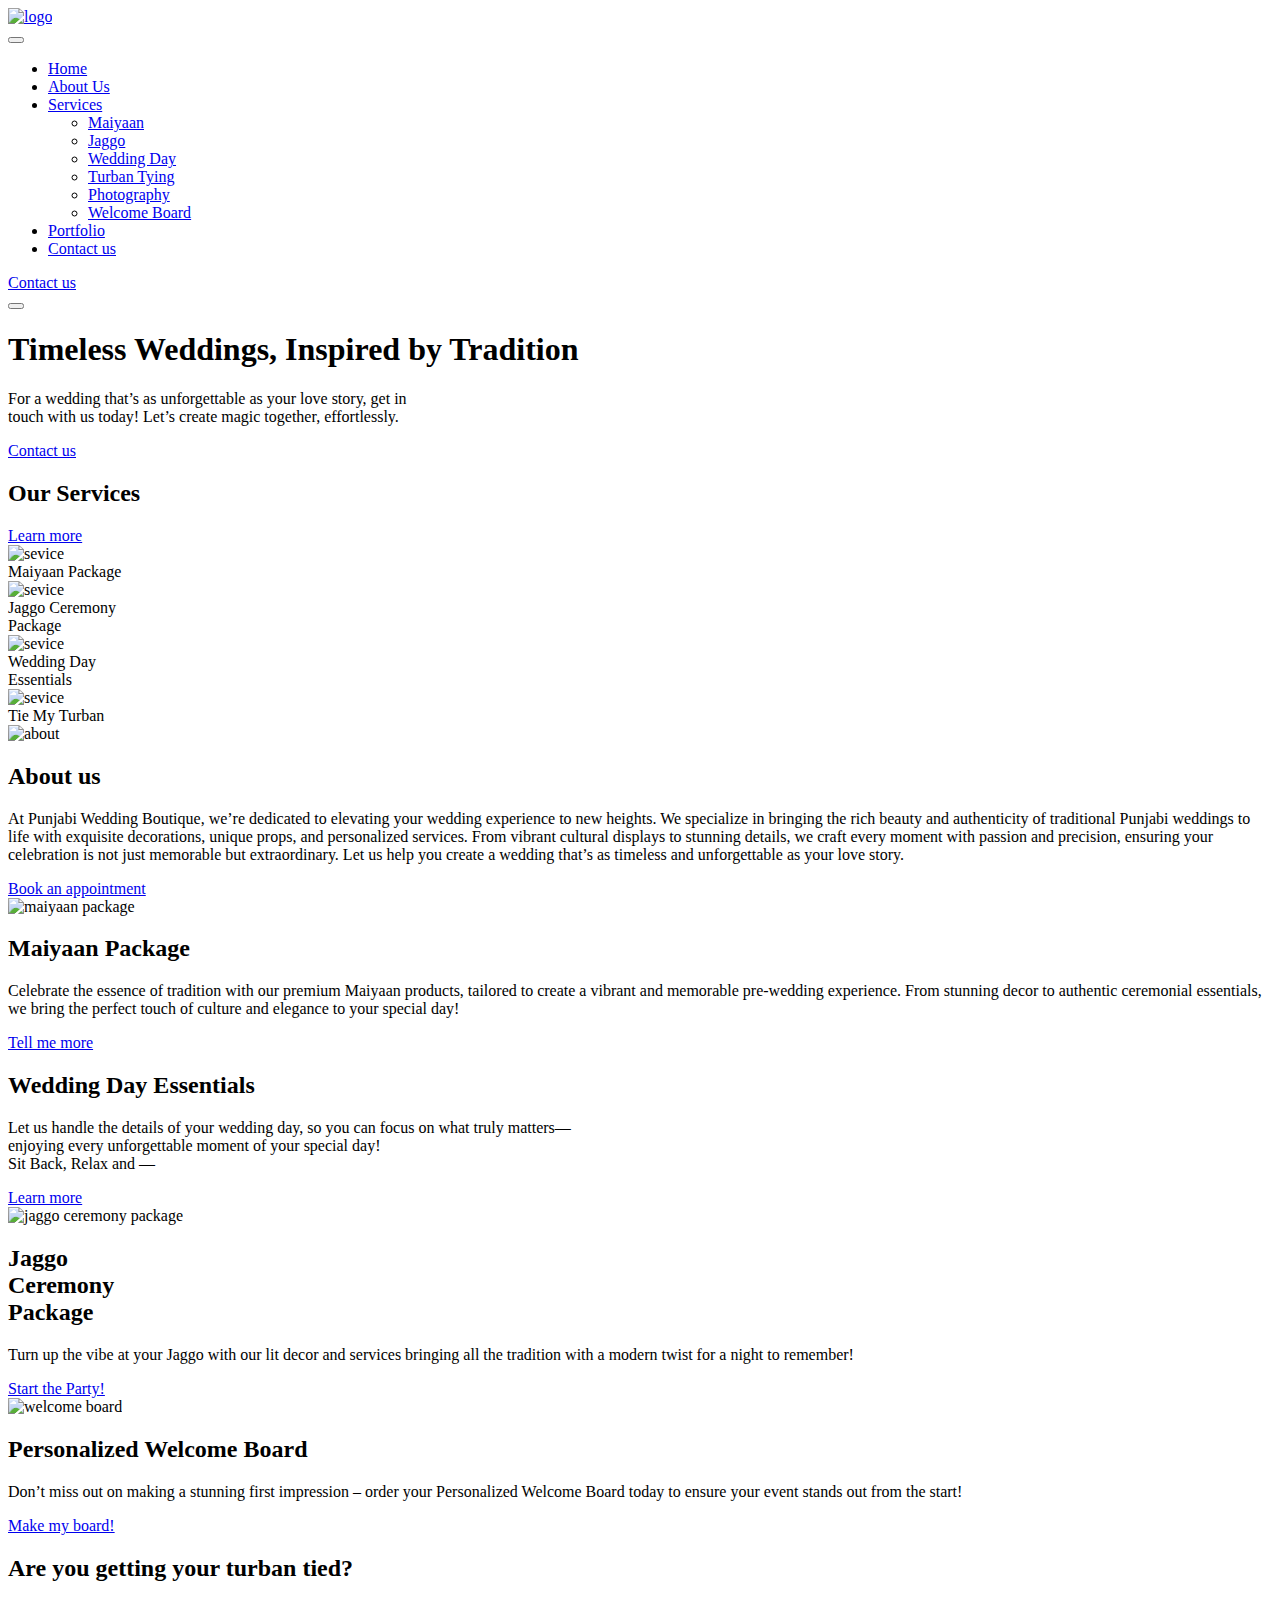
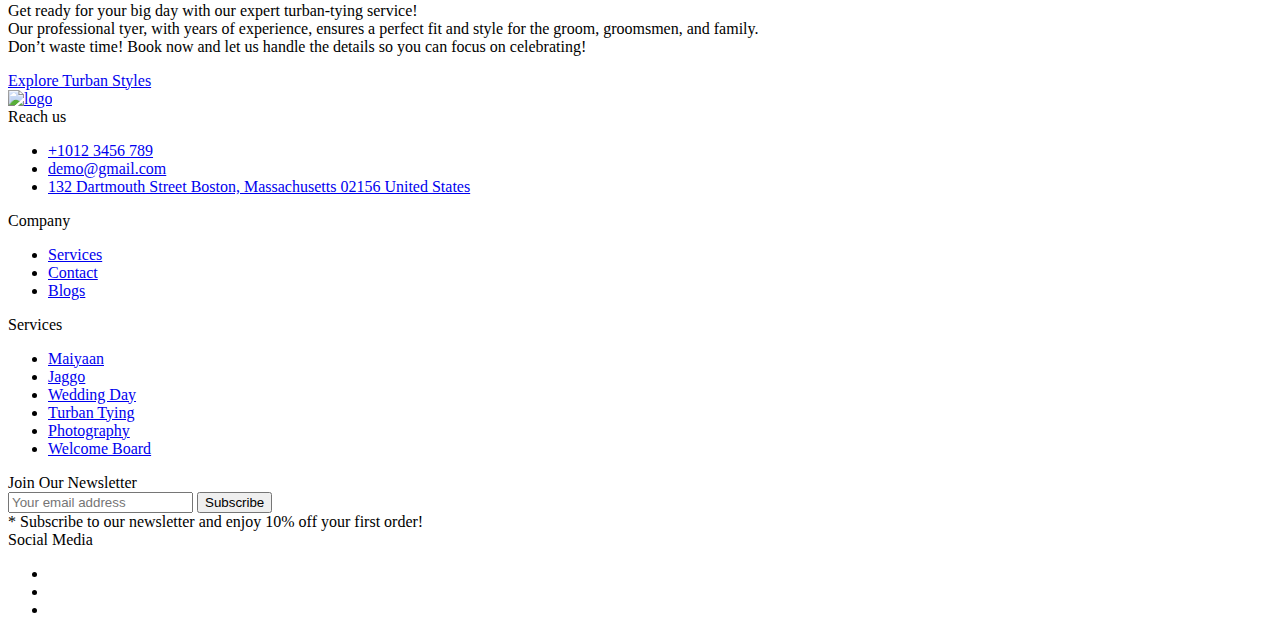
==== index.html @ f1dafd7f "Add files via upload" ====
<!DOCTYPE html>
<html lang="en">

<head>
    <meta charset="UTF-8">
    <meta name="viewport" content="width=device-width, initial-scale=1.0">
    <link rel="icon" href="favicon.ico" type="image/x-icon">
    <link rel="shortcut icon" href="favicon.ico" type="image/x-icon">
    <title>Punjabi Wedding Boutique - Home</title>

    <!-- .............. stylesheets .............. -->
    <link rel="stylesheet" href="assets/css/bootstrap.min.css">
    <link rel="stylesheet" href="assets/css/style.css">
    <link rel="stylesheet" href="assets/css/owl.carousel.min.css">
    <link rel="stylesheet" href="assets/css/fontawesom.min.css">
</head>

<body>
    <!-- _______________ start header area  _______________ -->
    <header class="header fixed-top home_header">
        <div class="container">
            <nav class="navbar navbar-expand-xl d-flex justify-content-between py-0">
                <a class="navbar-brand py-0" href="index.html">
                    <img class="header_logo" src="assets/img/logo.png" alt="logo">
                </a>
                <div class="header_backDrop"></div>
                <div class="header_navContent" id="header_navContent">
                    <button class="navbar-toggler menu_toggleBtn py-2 border c_white d-xl-none ms-auto" type="button"
                        aria-label="Menu close button">
                        <i class="fa-solid fa-xmark"></i>
                    </button>
                    <ul class="navbar-nav">
                        <li class="nav-item">
                            <a class="nav-link active" href="index.html">Home</a>
                        </li>
                        <li class="nav-item">
                            <a class="nav-link" href="about_us.html">About Us</a>
                        </li>
                        <li class="nav-item dropdown">
                            <a class="nav-link dropdown-toggle" href="#" role="button" data-bs-toggle="dropdown"
                                aria-expanded="false">
                                Services
                            </a>
                            <ul class="dropdown-menu shadow">
                                <li><a class="dropdown-item" href="maiyaan.html">Maiyaan</a></li>
                                <li><a class="dropdown-item" href="jaggo.html">Jaggo</a></li>
                                <li><a class="dropdown-item" href="wedding_day.html">Wedding Day</a></li>
                                <li><a class="dropdown-item" href="turban_tying.html">Turban Tying</a></li>
                                <li><a class="dropdown-item" href="photography.html">Photography</a></li>
                                <li><a class="dropdown-item" href="welcome_board.html">Welcome Board</a></li>
                            </ul>
                        </li>
                        <li class="nav-item">
                            <a class="nav-link" href="portfolio.html">Portfolio</a>
                        </li>
                        <li class="nav-item d-xl-none">
                            <a class="btn btn-light rounded-pill w-100" href="contact_us.html">Contact us</a>
                        </li>
                    </ul>
                </div>
                <div class="d-none d-xl-block">
                    <a class="btn btn-light rounded-pill" href="contact_us.html">Contact us</a>
                </div>
                <button class="navbar-toggler menu_toggleBtn py-2 border c_white" type="button"
                    aria-label="Menu open button">
                    <i class="fa-solid fa-bars"></i>
                </button>
            </nav>
        </div>
    </header>
    <!-- _______________ end header area  _______________ -->

    <!-- _______________ start main area  _______________ -->
    <main class="main">

        <!-- ... start hero section ... -->
        <section class="hero_section">
            <div class="container">
                <h1>Timeless Weddings, Inspired by Tradition</h1>
                <p class="fs_20 c_white">For a wedding that’s as unforgettable as your love story, get in <br> touch
                    with us today! Let’s create magic together, effortlessly.</p>
                <div>
                    <a class="btn btn-light rounded-pill" href="#">Contact us</a>
                </div>
            </div>
        </section>
        <!-- ... end hero section ... -->

        <!-- ... start Our Services section ... -->
        <section class="services_section">
            <div class="container container_sm2">
                <h2 class="text-center">Our Services</h2>
                <div class="text-center mb-4">
                    <a class="btn btn-outline-dark rounded-pill" href="#">Learn more</a>
                </div>
                <div class="row gy-4 gx_xl_36">
                    <div class="col-6 col-sm-3">
                        <div class="text-center">
                            <img class="img-fluid w-100 rounded-pill mb-3" src="assets/img/home/service-1.png"
                                alt="sevice">
                            <div class="fs_20 fw-bold">Maiyaan Package</div>
                        </div>
                    </div>
                    <div class="col-6 col-sm-3">
                        <div class="text-center">
                            <img class="img-fluid w-100 rounded-pill mb-3" src="assets/img/home/service-2.png"
                                alt="sevice">
                            <div class="fs_20 fw-bold">Jaggo Ceremony <br> Package </div>
                        </div>
                    </div>
                    <div class="col-6 col-sm-3">
                        <div class="text-center">
                            <img class="img-fluid w-100 rounded-pill mb-3" src="assets/img/home/service-3.png"
                                alt="sevice">
                            <div class="fs_20 fw-bold">Wedding Day <br> Essentials</div>
                        </div>
                    </div>
                    <div class="col-6 col-sm-3">
                        <div class="text-center">
                            <img class="img-fluid w-100 rounded-pill mb-3" src="assets/img/home/service-4.png"
                                alt="sevice">
                            <div class="fs_20 fw-bold">Tie My Turban</div>
                        </div>
                    </div>
                </div>
            </div>
        </section>
        <!-- ... end Our Services section ... -->

        <!-- ... start About us section ... -->
        <section class="about_section">
            <div class="container container_sm">
                <div class="row gy-4 gx-xl-5 align-items-md-center">
                    <div class="col-sm-6 order-sm-2">
                        <div>
                            <img class="img-fluid w-100 rounded_46" src="assets/img/home/about-us.png" alt="about">
                        </div>
                    </div>
                    <div class="col-sm-6 order-sm-1">
                        <div>
                            <h2>About us</h2>
                            <p>At Punjabi Wedding Boutique, we’re dedicated to elevating your wedding experience to new
                                heights. We specialize in bringing the rich beauty and authenticity of traditional
                                Punjabi weddings to life with exquisite decorations, unique props, and personalized
                                services. From vibrant cultural displays to stunning details, we craft every moment with
                                passion and precision, ensuring your celebration is not just memorable but
                                extraordinary. Let us help you create a wedding that’s as timeless and unforgettable as
                                your love story.</p>
                            <div>
                                <a class="btn btn_md btn-dark" href="#">Book an appointment</a>
                            </div>
                        </div>
                    </div>
                </div>
            </div>
            <div class="bg_bubble bubble_2"></div>
        </section>
        <!-- ... end About us section ... -->

        <!-- ... start Maiyaan Package section ... -->
        <section class="maiyaan_package_section">
            <div class="container container_sm">
                <div class="row gy-4 gx-xl-5 align-items-md-center">
                    <div class="col-sm-6">
                        <div>
                            <img class="img-fluid w-100 rounded_46" src="assets/img/home/maiyaan-package.png"
                                alt="maiyaan package">
                        </div>
                    </div>
                    <div class="col-sm-6">
                        <div>
                            <h2>Maiyaan Package</h2>
                            <p>Celebrate the essence of tradition with our premium Maiyaan products, tailored to create
                                a vibrant and memorable pre-wedding experience. From stunning decor to authentic
                                ceremonial essentials, we bring the perfect touch of culture and elegance to your
                                special day!</p>
                            <div>
                                <a class="btn btn-dark rounded-pill" href="#">Tell me more</a>
                            </div>
                        </div>
                    </div>
                </div>
            </div>
            <div class="bg_bubble bubble_3"></div>
        </section>
        <!-- ... end Maiyaan Package section ... -->

        <!-- ... start Wedding Day Essentials section ... -->
        <section class="essentials_section">
            <div class="container container_xsm">
                <div>
                    <h2 class="text-center">Wedding Day Essentials</h2>
                    <div class="spacer"></div>
                    <p class="text-center c_white">
                        Let us handle the details of your wedding day, so you can focus on what truly matters— <br>
                        enjoying every unforgettable moment of your special day! <br>
                        Sit Back, Relax and —
                    </p>
                    <div class="text-center">
                        <a class="btn btn-outline-light rounded-pill" href="#">Learn more</a>
                    </div>
                </div>
        </section>
        <!-- ... end Wedding Day Essentials section ... -->

        <!-- ... start Jaggo Ceremony Package section ... -->
        <section class="jaggo_ceremony_package">
            <div class="container container_xsm">
                <div class="row gy-4 gx-xl-5 align-items-md-center">
                    <div class="col-sm-6 order-sm-2">
                        <div>
                            <img class="img-fluid w-100 rounded_46" src="assets/img/home/jaggo-ceremony-package.png"
                                alt="jaggo ceremony package">
                        </div>
                    </div>
                    <div class="col-sm-6 order-sm-1">
                        <div>
                            <h2>Jaggo <br> Ceremony <br> Package</h2>
                            <p>Turn up the vibe at your Jaggo with our lit decor and services bringing all the tradition
                                with a modern twist for a night to remember!</p>
                            <div>
                                <a class="btn btn-dark rounded-pill" href="#">Start the Party!</a>
                            </div>
                        </div>
                    </div>
                </div>
            </div>
            <div class="bg_bubble bubble_2"></div>
            <div class="bg_bubble bubble_4"></div>
        </section>
        <!-- ... end Jaggo Ceremony Package section ... -->

        <!-- ... start Personalized Welcome Board section ... -->
        <section class="welcome_board_section">
            <div class="container container_xsm">
                <div class="row gy-4 gx-xl-5 align-items-md-center">
                    <div class="col-sm-6">
                        <div>
                            <img class="img-fluid w-100 rounded-pill" src="assets/img/home/welcome-board.png"
                                alt="welcome board">
                        </div>
                    </div>
                    <div class="col-sm-6">
                        <div>
                            <h2>Personalized Welcome Board</h2>
                            <p>
                                Don’t miss out on making a stunning first impression –
                                order your Personalized Welcome Board today to ensure
                                your event stands out from the start!
                            </p>
                            <div>
                                <a class="btn btn-dark rounded-pill" href="#">Make my board!</a>
                            </div>
                        </div>
                    </div>
                </div>
            </div>
            <div class="bg_bubble bubble_5"></div>
        </section>
        <!-- ... end Personalized Welcome Board section ... -->

        <!-- ... start Explore Turban Styles section ... -->
        <section class="turban_styles_section">
            <div class="container">
                <div>
                    <h2 class="text-center">Are you getting your turban tied?</h2>
                    <p class="text-center c_white">
                        Get ready for your big day with our expert turban-tying service! <br>
                        Our professional tyer, with years of experience, ensures a perfect fit and style for the groom,
                        groomsmen, and family.  <br>
                        Don’t waste time! Book now and let us handle the details so you can focus on celebrating!
                    </p>
                    <div class="spacer"></div>
                    <div class="text-center">
                        <a class="btn btn-light rounded-pill" href="#">Explore Turban Styles</a>
                    </div>
                </div>
        </section>
        <!-- ... end Explore Turban Styles section ... -->
    
    </main>
    <!-- _______________ end main area  _______________ -->

    <!-- _______________ start footer area  _______________ -->
    <footer class="footer">
        <div class="container">
            <div class="footer_top text-center text-sm-start">
                <a class="d-inline-block" href="#">
                    <img class="footer_logo" src="assets/img/logo.png" alt="logo">
                </a>
            </div>
            <div class="footer_bottom">
                <div class="row gy-3 justify-content-between">
                    <div class="col-12 col-sm-5 col-lg-3">
                        <div>
                            <div class="footer_nav_title">Reach us</div>
                            <ul class="footer_nav">
                                <li class="footer_nav_item">
                                    <a class="footer_nav_link" href="tel:+10123456789" target="_blank">
                                        <i class="fa-solid fa-phone me-2"></i>
                                        +1012 3456 789
                                    </a>
                                </li>
                                <li class="footer_nav_item">
                                    <a class="footer_nav_link" href="mailto:demo@gmail.com" target="_blank">
                                        <i class="fa-solid fa-envelope me-2"></i>
                                        demo@gmail.com
                                    </a>
                                </li>
                                <li class="footer_nav_item">
                                    <a class="footer_nav_link" href="#" target="_blank">
                                        <i class="fa-solid fa-location-dot me-2"></i>
                                        132 Dartmouth Street Boston, Massachusetts 02156 United States
                                    </a>
                                </li>
                            </ul>
                        </div>
                    </div>
                    <div class="col-6 col-sm-3 col-lg-2">
                        <div>
                            <div class="footer_nav_title">Company</div>
                            <ul class="footer_nav">
                                <li class="footer_nav_item">
                                    <a class="footer_nav_link" href="services.html">Services</a>
                                </li>
                                <li class="footer_nav_item">
                                    <a class="footer_nav_link" href="contact.html">Contact</a>
                                </li>
                                <li class="footer_nav_item">
                                    <a class="footer_nav_link" href="blogs.html">Blogs</a>
                                </li>
                            </ul>
                        </div>
                    </div>
                    <div class="col-6 col-sm-4 col-lg-2">
                        <div>
                            <div class="footer_nav_title">Services</div>
                            <ul class="footer_nav">
                                <li class="footer_nav_item">
                                    <a class="footer_nav_link" href="maiyaan.html">Maiyaan</a>
                                </li>
                                <li class="footer_nav_item">
                                    <a class="footer_nav_link" href="jaggo.html">Jaggo</a>
                                </li>
                                <li class="footer_nav_item">
                                    <a class="footer_nav_link" href="wedding_day.html">Wedding Day</a>
                                </li>
                                <li class="footer_nav_item">
                                    <a class="footer_nav_link" href="turban_tying.html">Turban Tying</a>
                                </li>
                                <li class="footer_nav_item">
                                    <a class="footer_nav_link" href="photography.html">Photography</a>
                                </li>
                                <li class="footer_nav_item">
                                    <a class="footer_nav_link" href="welcome_board.html">Welcome Board</a>
                                </li>
                            </ul>
                        </div>
                    </div>
                    <div class="col-12 col-sm-6 col-lg-3">
                        <div class="footer-col-4">
                            <div class="footer_nav_title">Join Our Newsletter</div>
                            <div class="mb-2">
                                <div class="input-group subscribe_input_group">
                                    <input class="form-control" type="text" placeholder="Your email address"
                                        aria-label="Your email address">
                                    <button class="btn btn-light" type="button">Subscribe</button>
                                </div>
                            </div>
                            <div class="fs_13 ff_Manrope c_gray3">* Subscribe to our newsletter and enjoy 10% off your
                                first order! </div>
                        </div>
                    </div>
                    <div class="col-12 col-sm-4 col-lg-2">
                        <div class="text-lg-end">
                            <div class="footer_nav_title">Social Media</div>
                            <ul class="footer_nav footer_social_nav justify-content-lg-end">
                                <li class="footer_nav_item">
                                    <a class="footer_nav_link" href="#"><i class="fa-brands fa-facebook-f"></i></a>
                                </li>
                                <li class="footer_nav_item">
                                    <a class="footer_nav_link" href="#"><i class="fa-brands fa-instagram"></i></a>
                                </li>
                                <li class="footer_nav_item">
                                    <a class="footer_nav_link" href="#"><i class="fa-brands fa-tiktok"></i></a>
                                </li>
                            </ul>
                        </div>
                    </div>
                </div>
            </div>
        </div>
    </footer>
    <!-- _______________ end footer area  _______________ -->

    <!-- .............. scripts .............. -->
    <script src="assets/js/jquery-3.7.1.min.js"></script>
    <script src="assets/js/bootstrap.bundle.min.js"></script>
    <script src="assets/js/owl.carousel.min.js"></script>
    <script src="assets/js/script.js"></script>
</body>

</html>
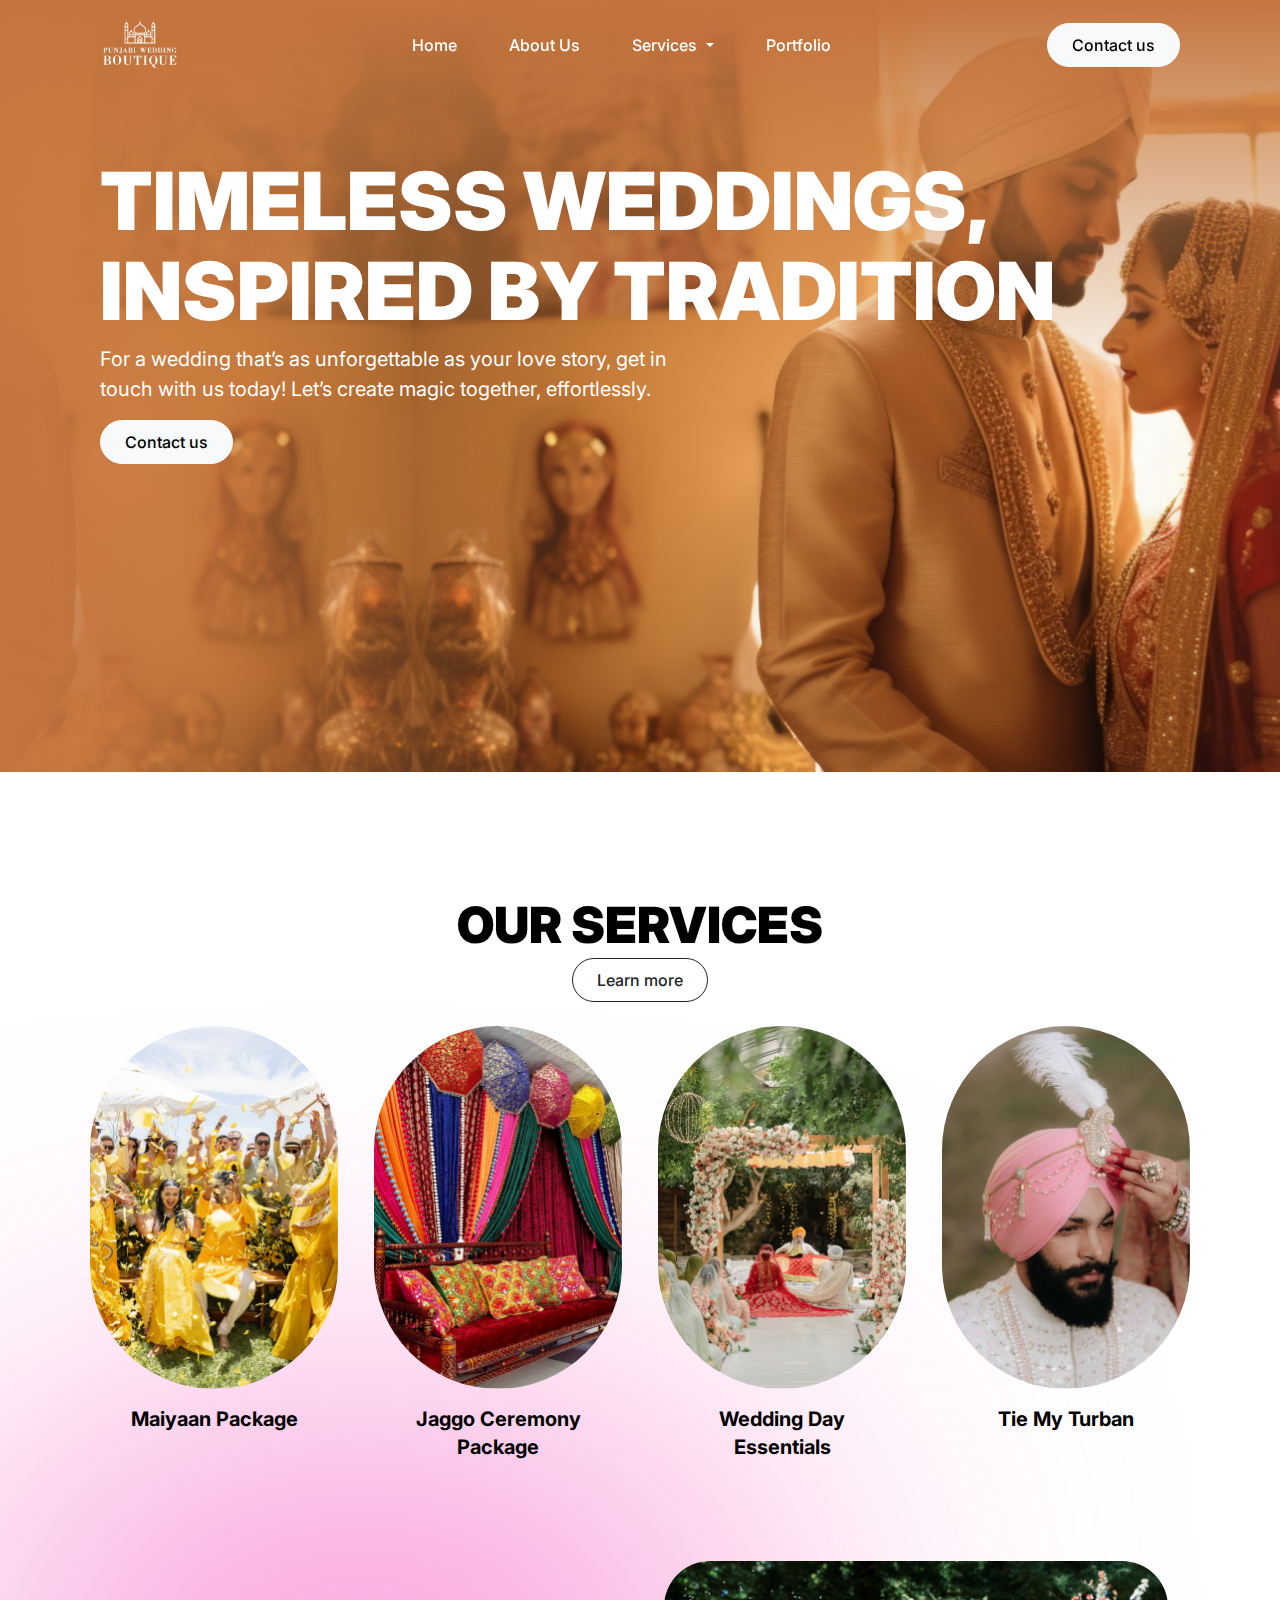
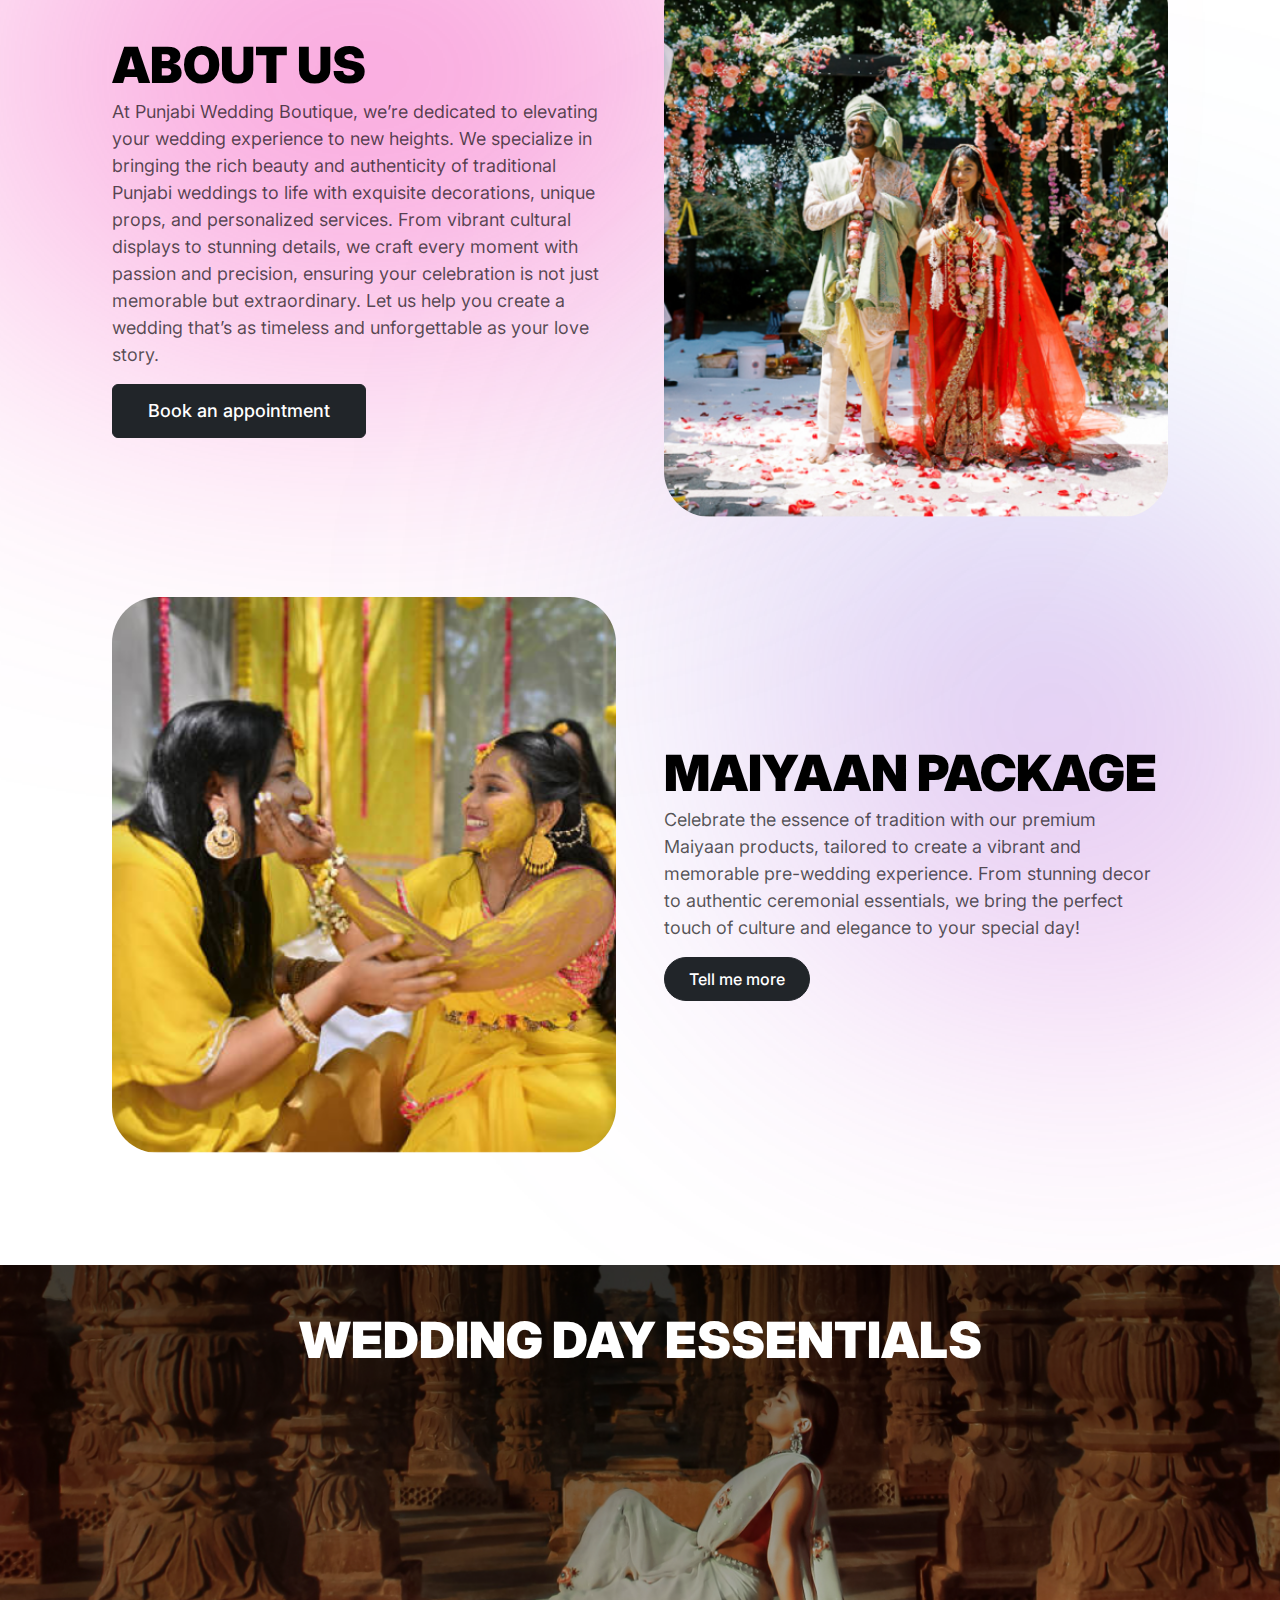
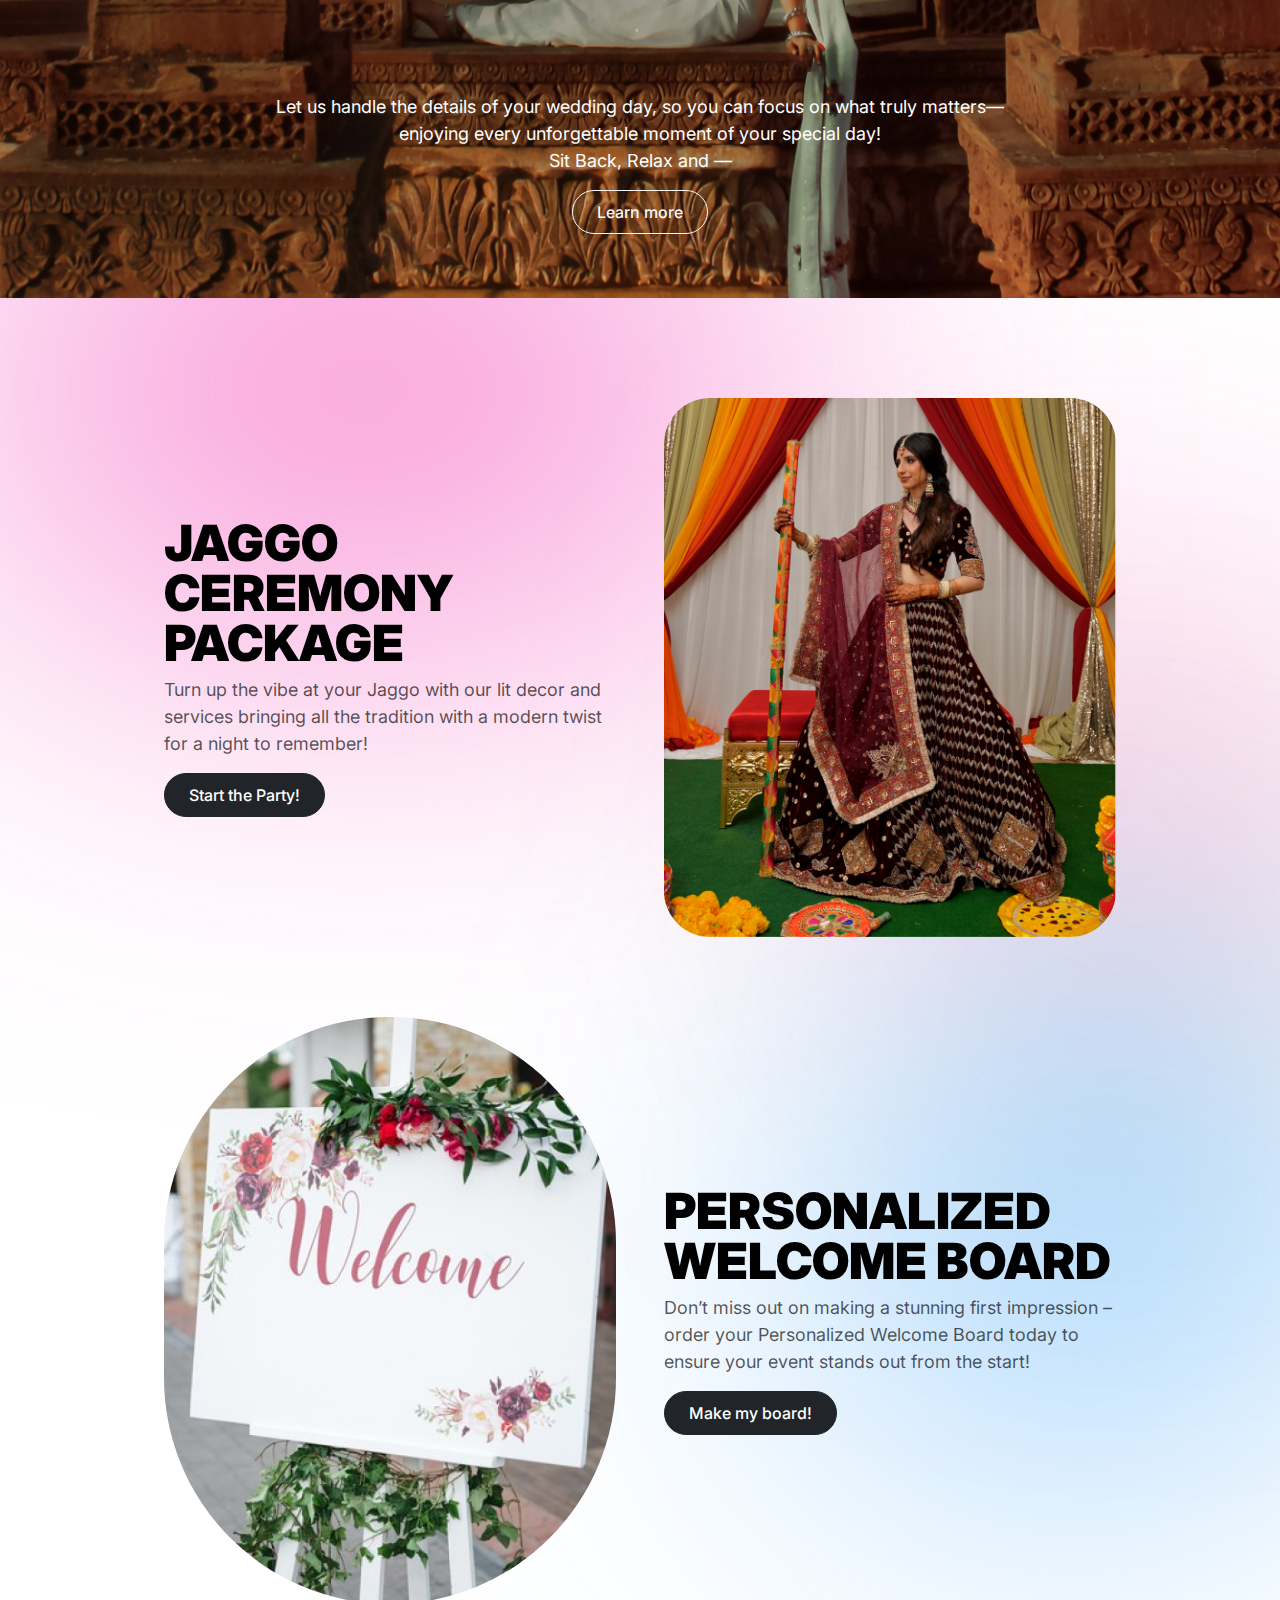
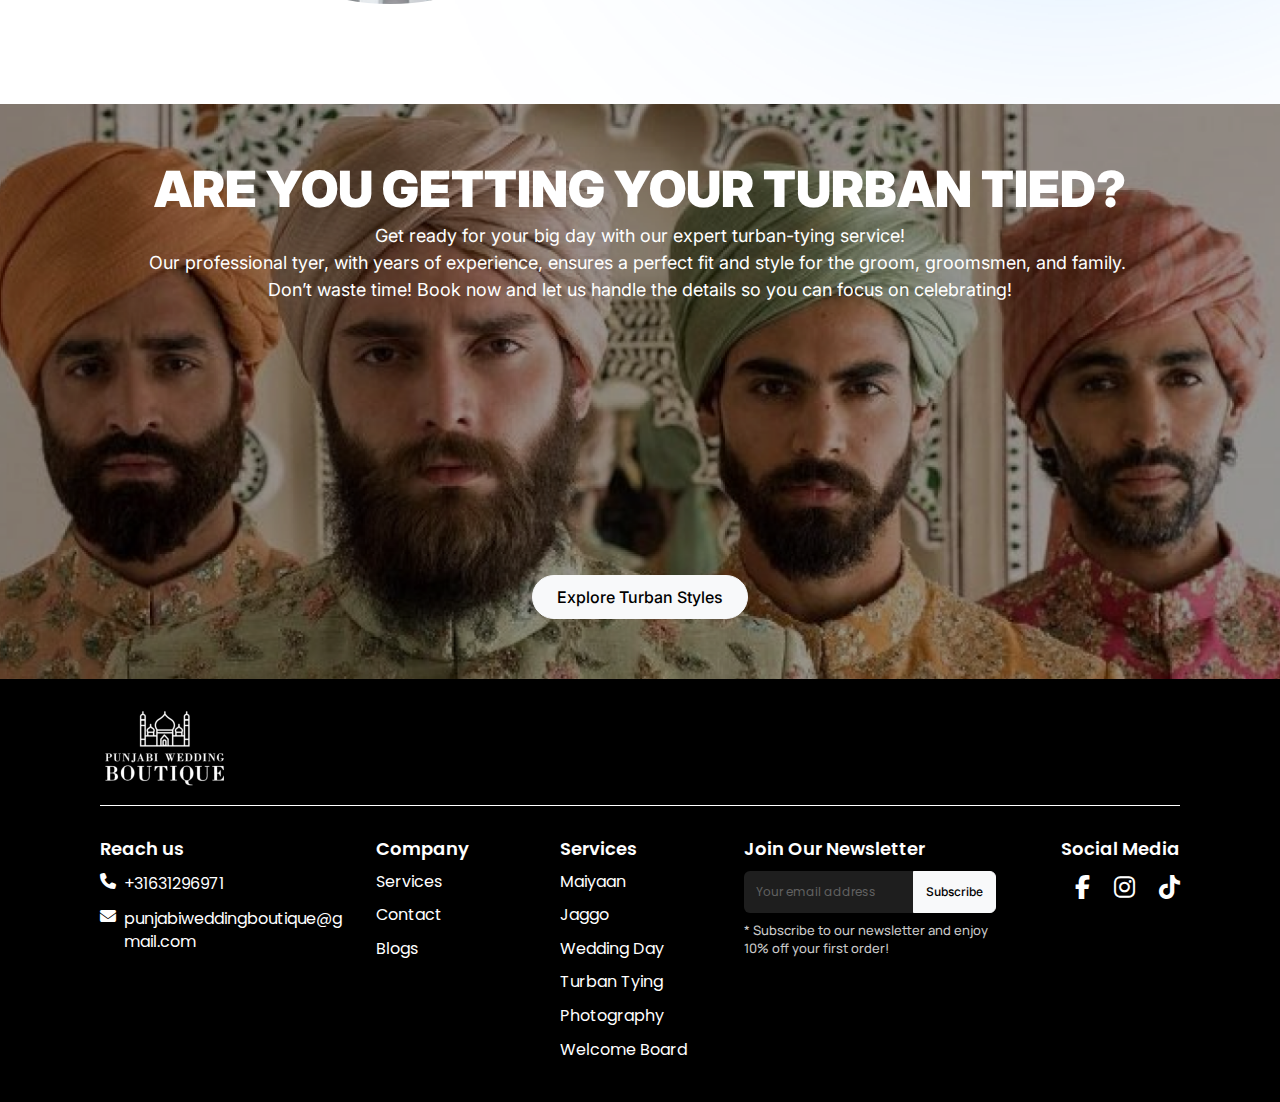
==== commit df63f555: "CHORE: Update site" ====
--- a/index.html
+++ b/index.html
@@ -51,7 +51,7 @@
                             </ul>
                         </li>
                         <li class="nav-item">
-                            <a class="nav-link" href="portfolio.html">Portfolio</a>
+                            <a class="nav-link" href="https://linktr.ee/Punjabiweddingboutique?utm_source=linktree_profile_share&ltsid=c00c75b4-0a13-4cac-ad54-e561524fcf88" target="_blank">Portfolio</a>
                         </li>
                         <li class="nav-item d-xl-none">
                             <a class="btn btn-light rounded-pill w-100" href="contact_us.html">Contact us</a>
@@ -80,7 +80,7 @@
                 <p class="fs_20 c_white">For a wedding that’s as unforgettable as your love story, get in <br> touch
                     with us today! Let’s create magic together, effortlessly.</p>
                 <div>
-                    <a class="btn btn-light rounded-pill" href="#">Contact us</a>
+                    <a class="btn btn-light rounded-pill" href="contact_us.html">Contact us</a>
                 </div>
             </div>
         </section>
@@ -296,23 +296,23 @@
                             <div class="footer_nav_title">Reach us</div>
                             <ul class="footer_nav">
                                 <li class="footer_nav_item">
-                                    <a class="footer_nav_link" href="tel:+10123456789" target="_blank">
+                                    <a class="footer_nav_link" href="tel:+31631296971" target="_blank">
                                         <i class="fa-solid fa-phone me-2"></i>
-                                        +1012 3456 789
+                                        +31631296971
                                     </a>
                                 </li>
                                 <li class="footer_nav_item">
-                                    <a class="footer_nav_link" href="mailto:demo@gmail.com" target="_blank">
+                                    <a class="footer_nav_link" href="mailto:punjabiweddingboutique@gmail.com" target="_blank">
                                         <i class="fa-solid fa-envelope me-2"></i>
-                                        demo@gmail.com
+                                        punjabiweddingboutique@gmail.com
                                     </a>
                                 </li>
-                                <li class="footer_nav_item">
+                                <!-- <li class="footer_nav_item">
                                     <a class="footer_nav_link" href="#" target="_blank">
                                         <i class="fa-solid fa-location-dot me-2"></i>
                                         132 Dartmouth Street Boston, Massachusetts 02156 United States
                                     </a>
-                                </li>
+                                </li> -->
                             </ul>
                         </div>
                     </div>
@@ -324,10 +324,10 @@
                                     <a class="footer_nav_link" href="services.html">Services</a>
                                 </li>
                                 <li class="footer_nav_item">
-                                    <a class="footer_nav_link" href="contact.html">Contact</a>
-                                </li>
-                                <li class="footer_nav_item">
-                                    <a class="footer_nav_link" href="blogs.html">Blogs</a>
+                                    <a class="footer_nav_link" href="contact_us.html">Contact</a>
+                                </li>
+                                <li class="footer_nav_item">
+                                    <a class="footer_nav_link" href="https://linktr.ee/Punjabiweddingboutique?utm_source=linktree_profile_share&ltsid=c00c75b4-0a13-4cac-ad54-e561524fcf88" target="_blank">Blogs</a>
                                 </li>
                             </ul>
                         </div>
@@ -376,13 +376,13 @@
                             <div class="footer_nav_title">Social Media</div>
                             <ul class="footer_nav footer_social_nav justify-content-lg-end">
                                 <li class="footer_nav_item">
-                                    <a class="footer_nav_link" href="#"><i class="fa-brands fa-facebook-f"></i></a>
-                                </li>
-                                <li class="footer_nav_item">
-                                    <a class="footer_nav_link" href="#"><i class="fa-brands fa-instagram"></i></a>
-                                </li>
-                                <li class="footer_nav_item">
-                                    <a class="footer_nav_link" href="#"><i class="fa-brands fa-tiktok"></i></a>
+                                    <a class="footer_nav_link" href="#" target="_blank"><i class="fa-brands fa-facebook-f"></i></a>
+                                </li>
+                                <li class="footer_nav_item">
+                                    <a class="footer_nav_link" href="https://www.instagram.com/punjabiweddingboutique" target="_blank"><i class="fa-brands fa-instagram"></i></a>
+                                </li>
+                                <li class="footer_nav_item">
+                                    <a class="footer_nav_link" href="https://www.tiktok.com/@punjabiweddingboutique" target="_blank"><i class="fa-brands fa-tiktok"></i></a>
                                 </li>
                             </ul>
                         </div>
--- a/assets/css/style.css
+++ b/assets/css/style.css
@@ -0,0 +1,878 @@
+@font-face {
+  font-family: "Inter";
+  src: url("../fonts/Inter.ttf");
+}
+@font-face {
+  font-family: "Manrope";
+  src: url("../fonts/Manrope.ttf");
+}
+@font-face {
+  font-family: "Mukta";
+  src: url("../fonts/Mukta-Regular.ttf");
+}
+@font-face {
+  font-family: "Noto Serif Gurmukhi";
+  src: url("../fonts/NotoSerifGurmukhi.ttf");
+}
+@font-face {
+  font-family: "Open Sans";
+  src: url("../fonts/OpenSans-Regular.ttf");
+  font-weight: 400;
+}
+@font-face {
+  font-family: "Open Sans";
+  src: url("../fonts/OpenSans-SemiBold.ttf");
+  font-weight: 600;
+}
+@font-face {
+  font-family: "Open Sans";
+  src: url("../fonts/OpenSans-Bold.ttf");
+  font-weight: 700;
+}
+@font-face {
+  font-family: "Poppins";
+  src: url("../fonts/Poppins-Regular.ttf");
+  font-weight: 400;
+}
+@font-face {
+  font-family: "Poppins";
+  src: url("../fonts/Poppins-Medium.ttf");
+  font-weight: 500;
+}
+@font-face {
+  font-family: "Poppins";
+  src: url("../fonts/Poppins-SemiBold.ttf");
+  font-weight: 600;
+}
+
+:root {
+  --container:69rem; /* 1080px */
+  --container_xsm:61rem; /* 952px */
+  --container_sm:67.5rem; /* 1047px 1050px 1056px 1073px*/
+  --container_sm2:70.25rem; /* 1100px */
+  --container_md:76.25rem; /* 1196px */
+  --container_lg:81.5rem; /* 1280px */
+
+  --c_black:#000000;
+  --c_blackLt:#000000a8; /* 66% */
+  --c_gray:#717171;
+  --c_gray2:#8D8D8D;
+  --c_gray3:#C9C9C9;
+  --c_white:#ffffff;
+  
+  --bg_black:#000000;
+  --bg_dark:#1B1B1B;
+  --bg_dark2:#1E1E1E;
+  --bg_dark3:#191C1F;
+  --bg_white:#ffffff;
+
+  --ff_Inter: "Inter", sans-serif;
+  --ff_Manrope: "Manrope", serif;
+  --ff_Mukta: "Mukta", serif;
+  --ff_NotoSerifGurmukhi: "Noto Serif Gurmukhi", serif;
+  --ff_OpenSans: "Open Sans", serif;
+  --ff_Poppins: "Poppins", serif;
+  
+  --fs_11:0.6875rem;
+  --fs_12:0.75rem;
+  --fs_13:0.8125rem;
+  --fs_14:0.875rem;
+  --fs_15:0.9375rem;
+  --fs_16:1rem;
+  --fs_18:1.125rem;
+  --fs_20:1.25rem;
+  --fs_24:1.5rem;
+  --fs_28:1.75rem;
+  --fs_36:2.25rem;
+  --fs_50:3.125rem;
+  --fs_58:3.625rem;
+  --fs_64:4rem;
+  --fs_80:5rem;
+
+  --g_36:2.25rem;
+  --m_12:0.75rem;
+  --m_18:1.125rem;
+
+  --rounded_10:0.625rem;
+  --rounded_30:1.875rem;
+  --rounded_46:2.875rem;
+  --rounded_55:3.4375rem;
+}
+body {
+  font-family: var(--ff_Inter);
+  color: var(--c_primary2);
+  line-height: 1.4;
+}
+h1,h2,h3,h4,h5,h6{
+  font-family: var(--ff_Inter)
+}
+h1{
+  font-size: var(--fs_80);
+  line-height: 1.125em;
+  font-weight: 900;
+  text-transform: uppercase;
+}
+h2{
+  font-size: var(--fs_50);
+  font-weight: 900;
+  text-transform: uppercase;
+  line-height: 1;
+  letter-spacing: -3%;
+}
+p{
+  font-size: var(--fs_18);
+  line-height: 1.5;
+  color: var(--c_blackLt);
+}
+.c_black{color: var(--c_black);}
+.c_blackLt{color: var(--c_blackLt);}
+.c_gray{color: var(--c_gray);}
+.c_gray2{color: var(--c_gray2);}
+.c_gray3{color: var(--c_gray3);}
+.c_white{color: var(--c_white);}
+
+.bg_black{background-color: var(--bg_black);}
+.bg_dark{background-color: var(--bg_dark);}
+.bg_dark2{background-color: var(--bg_dark2);}
+.bg_white{background-color: var(--bg_white);}
+
+.ff_Inter{font-family: var(--ff_Inter);}
+.ff_Manrope{font-family: var(--ff_Manrope);}
+.ff_Mukta{font-family: var(--ff_Mukta);}
+.ff_NotoSerifGurmukhi{font-family: var(--ff_NotoSerifGurmukhi);}
+.ff_OpenSans{font-family: var(--ff_OpenSans);}
+.ff_Poppins{font-family: var(--ff_Poppins);}
+
+.fs_11{font-size: var(--fs_11);}
+.fs_12{font-size: var(--fs_12);}
+.fs_13{font-size: var(--fs_13);}
+.fs_14{font-size: var(--fs_14);}
+.fs_15{font-size: var(--fs_15);}
+.fs_16{font-size: var(--fs_16);}
+.fs_18{font-size: var(--fs_18);}
+.fs_20{font-size: var(--fs_20);}
+.fs_24{font-size: var(--fs_24);}
+.fs_28{font-size: var(--fs_28);}
+.fs_36{font-size: var(--fs_36);}
+.fs_50{font-size: var(--fs_50);}
+.fs_58{font-size: var(--fs_58);}
+.fs_64{font-size: var(--fs_64);}
+.fs_80{font-size: var(--fs_80);}
+
+.fw_900{font-weight: 900;}
+.mb_12{margin-bottom: var(--m_12);}
+.mb_18{margin-bottom: var(--m_18);}
+
+.rounded_10{border-radius: var(--rounded_10);}
+.rounded_30{border-radius: var(--rounded_30);}
+.rounded_46{border-radius: var(--rounded_46);}
+.rounded_55{border-radius: var(--rounded_55);}
+
+.btn{
+  font-family: var(--ff_Inter);
+  font-size: var(--fs_16);
+  font-weight: 500;
+  line-height: 1.375em;
+  padding: 0.625em 1.5em;
+  -webkit-transition: 0.3s;
+  -o-transition: 0.3s;
+  transition: 0.3s;
+}
+.btn:active{
+  -webkit-transform: scale(0.96);
+      -ms-transform: scale(0.96);
+          transform: scale(0.96);
+}
+.btn_md{
+  font-size: var(--fs_18);
+  line-height: 1.2222em;
+  padding: 0.8333em 1.9444em;
+}
+
+
+@media(min-width:1200px){
+  .container{
+    max-width: var(--container);
+  }
+  .container_xsm{
+    max-width: var(--container_xsm);
+  }
+  .container_sm{
+    max-width: var(--container_sm);
+  }
+  .container_sm2{
+    max-width: var(--container_sm2);
+  }
+  .container_md{
+    max-width: var(--container_md);
+  }
+  .container_lg{
+    max-width: var(--container_lg);
+  }
+  .gx_xl_36{
+    --bs-gutter-x: 2.25rem;
+  }
+}
+@media(max-width:1199.98px){
+  :root{
+    --fs_36:1.9rem;
+    --fs_50:2.5rem;
+    --fs_58:3rem;
+    --fs_64:3.5rem;
+    --fs_80:4.2rem;
+  }
+  html{
+    font-size: 14px;
+  }
+}
+@media(max-width:767.98px){
+  :root{
+    --fs_36:1.9rem;
+    --fs_50:2.4rem;
+    --fs_58:2.7rem;
+    --fs_64:3.1rem;
+    --fs_80:3.8rem;
+  }
+  p{
+    font-size: var(--fs_16);
+  }
+}
+@media(max-width:575.98px){
+  :root{
+    --fs_36:1.9rem;
+    --fs_50:2.4rem;
+    --fs_58:2.7rem;
+    --fs_64:3.1rem;
+    --fs_80:3.2rem;
+  }
+  .container{
+    padding-left: 16px;
+    padding-right: 16px;
+  }
+}
+/* _____________________ start home page _____________________ */
+/* ... start header section ... */
+.header {
+  padding: 1.25rem 0rem;
+  -webkit-transition: background 0.3s;
+  -o-transition: background 0.3s;
+  transition: background 0.3s;
+}
+.home_header{
+  background-color: transparent;
+}
+.header:not(.home_header),
+.scrolled_header .home_header{
+  background-color: var(--bg_black);
+}
+.header_logo {
+  width: 5rem;
+  height: 3.125rem;
+  -o-object-fit: contain;
+     object-fit: contain;
+}
+.header_backDrop{
+  display: none;
+}
+.menu_toggleBtn{
+  font-size: 24px;
+}
+.header .navbar-nav {
+}
+.header .nav-item{
+  margin: 0rem 1rem;
+}
+.header .nav-link {
+  font-size: var(--fs_16);
+  color: var(--c_white) !important;
+  line-height: 1.375em;
+  font-weight: 500;
+  padding: 0.625rem !important;
+}
+.header .nav-link:hover,
+.header .nav-link.active {
+  color: var(--c_white);
+}
+.header .nav-link.active{
+}
+.dropdown-menu {
+  --bs-dropdown-min-width: 12rem;
+  border-radius: 0.5rem;
+  border: none;
+  padding: 0.4rem;
+}
+.dropdown-item{
+  padding: 0.4em 0.8em;
+  border-radius: 0.4rem;
+}
+.dropdown-item.active, 
+.dropdown-item:active {
+  background-color: #7061A3;
+}
+@media (max-width: 1199.98px) {
+  .header {
+    padding: 1rem 0rem;
+  }
+  .header_navContent {
+    position: fixed;
+    z-index: 1000;
+    top: 0px;
+    right: 0px;
+    bottom: 0px;
+    background-color: var(--bg_black);
+    width: 340px;
+    max-width: 100%;
+    padding: 20px 16px;
+  }
+  .header .header_navContent {
+    -webkit-transform: translateX(110%);
+    -ms-transform: translateX(110%);
+    transform: translateX(110%);
+    -webkit-transition: 0.3s;
+    -o-transition: 0.3s;
+    transition: 0.3s;
+    overflow-y: auto;
+  }
+  .header.active_header .header_navContent {
+    -webkit-transform: translateX(0%);
+    -ms-transform: translateX(0%);
+    transform: translateX(0%);
+  }
+  .header_navContent .navbar-toggler {
+    display: block;
+    margin-left: auto;
+  }
+  .header .navbar-nav {
+    padding-right: 0px;
+    padding-top: 16px;
+  }
+  .header .nav-item {
+    margin-bottom: 12px;
+  }
+  .header .nav-link {
+    margin: 0px;
+    padding: 8px !important;
+    border-radius: 50rem;
+    text-align: center;
+  }
+  .header .nav-link:hover {
+    background-color: var(--bg_light);
+  }
+  .header.active_header .header_backDrop {
+    display: block;
+    position: fixed;
+    z-index: 999;
+    top: 0px;
+    left: 0px;
+    right: 0px;
+    bottom: 0px;
+    background-color: #00000080;
+  }
+}
+/* ... end header section ... */
+
+/* ... start hero section ... */
+.header:not(.home_header) ~ .main{
+  padding-top: 5.625rem;
+}
+.main{
+  max-width: 100vw;
+  overflow: hidden;
+}
+.hero_section{
+  color: var(--c_white);
+  padding: 9.75rem 0rem 19.25rem;
+  background-image: url("../img/home/banner_bg.png");
+  background-repeat: no-repeat;
+  background-size: cover;
+}
+@media(max-width:1199.98px){
+  .header:not(.home_header) ~ .main{
+    padding-top: 5.0714rem;
+  }
+  .hero_section{
+    background-position: center;
+    padding: 9.75rem 0rem 10rem;
+  }
+}
+@media(max-width:767.98px){
+  .hero_section br{
+    display: none;
+  }
+}
+@media(max-width:575.98px){
+  .hero_section{
+    background-position: 60% center;
+    padding: 14rem 0rem 4rem;
+  }
+}
+/* ... end hero section ... */
+
+/* ... start our services section ... */
+.services_section{
+  padding: 8rem 0rem 3.125rem;
+}
+@media(max-width:991.98px){
+  .services_section{
+    padding:5rem 0rem 3.125rem;
+  }
+}
+/* ... end our services section ... */
+
+/* ... Start About us section ... */
+.about_section{
+  padding: 3.125rem 0rem 2rem;
+  position: relative;
+}
+.bg_bubble{
+  --pb:105.02%;
+  --bg:linear-gradient(180deg, #F22FB0 0%, rgba(245, 138, 37, 0) 100%, #7061A3 100%);
+  position: absolute;
+  width: 29.875rem;
+  -webkit-filter: blur(213.2px);
+          filter: blur(213.2px);
+  z-index: -1;
+}
+.bg_bubble::before{
+  content: "";
+  display: block;
+  padding-bottom: var(--pb);
+  background-image: var(--bg);
+  background-repeat: no-repeat;
+}
+.bubble_1{ /* 478px*502px */
+  --pb:105.02%;
+  width: 29.875rem; 
+  border-radius: 50%;
+}
+.bubble_2{ /* 724px*502px */
+  --pb: 69.34%;
+  width: 45.25rem; 
+  border-radius: 50%;
+}
+.bubble_3{ /* 510px*547px */
+  --pb: 107.25%;
+  --bg: url("data:image/svg+xml,%3Csvg width='502' height='547' viewBox='0 0 502 547' fill='none' xmlns='http://www.w3.org/2000/svg'%3E%3Cpath d='M489.373 280C489.373 434.64 580.088 547 381.038 547C181.988 547 20.6267 421.64 20.6267 267C20.6267 112.36 -70.0878 0 128.962 0C328.012 0 489.373 125.36 489.373 280Z' fill='url(%23paint0_linear_2112_441)'/%3E%3Cdefs%3E%3ClinearGradient id='paint0_linear_2112_441' x1='128.963' y1='0' x2='128.963' y2='560' gradientUnits='userSpaceOnUse'%3E%3Cstop stop-color='%2300C2FF' stop-opacity='0'/%3E%3Cstop offset='1' stop-color='%23FF29C3'/%3E%3C/linearGradient%3E%3C/defs%3E%3C/svg%3E%0A");
+  width: 31.875rem; 
+}
+.bubble_4{ /* 327px*461px */
+  --pb: 140.98%;
+  --bg: url("data:image/svg+xml,%3Csvg width='290' height='462' viewBox='0 0 290 462' fill='none' xmlns='http://www.w3.org/2000/svg'%3E%3Cpath d='M327.999 259.5C327.999 371.062 237.561 461.5 126 461.5C14.438 461.5 5.99862 300.562 5.99862 189C5.99862 77.4385 -30.5615 0 81.0001 0C192.562 0 327.999 147.938 327.999 259.5Z' fill='url(%23paint0_linear_2112_445)'/%3E%3Cdefs%3E%3ClinearGradient id='paint0_linear_2112_445' x1='126' y1='57.5' x2='126' y2='461.5' gradientUnits='userSpaceOnUse'%3E%3Cstop stop-color='%23F22FB0'/%3E%3Cstop offset='1' stop-color='%23F58A25' stop-opacity='0'/%3E%3Cstop offset='1' stop-color='%237061A3'/%3E%3C/linearGradient%3E%3C/defs%3E%3C/svg%3E%0A");
+  width: 20.4375rem; 
+}
+.bubble_5{ /* 492px*458px */
+  --pb: 93.09%;
+  --bg: url("data:image/svg+xml,%3Csvg width='455' height='459' viewBox='0 0 455 459' fill='none' xmlns='http://www.w3.org/2000/svg'%3E%3Cpath d='M493 229.5C493 355.973 408.158 458.5 303.5 458.5C198.842 458.5 -190 403 114 229.5C114 103.027 198.842 0.5 303.5 0.5C408.158 0.5 493 103.027 493 229.5Z' fill='url(%23paint0_linear_2112_448)'/%3E%3Cdefs%3E%3ClinearGradient id='paint0_linear_2112_448' x1='303.5' y1='0.5' x2='303.5' y2='458.5' gradientUnits='userSpaceOnUse'%3E%3Cstop stop-color='%2342DDFF'/%3E%3Cstop offset='1' stop-color='%231170FF' stop-opacity='0.46'/%3E%3C/linearGradient%3E%3C/defs%3E%3C/svg%3E%0A");
+  width: 30.75rem; 
+}
+.bubble_6{ /* 568px*702px */
+  --pb: 123.59%;
+  --bg: url("data:image/svg+xml,%3Csvg width='361' height='703' viewBox='0 0 361 703' fill='none' xmlns='http://www.w3.org/2000/svg'%3E%3Cpath d='M568.55 271.5C568.55 421.445 242.55 230.5 161.05 543C-64.007 543 12.5498 806.445 12.5498 656.5C12.5498 506.555 -64.007 0 161.05 0C386.106 0 568.55 121.555 568.55 271.5Z' fill='url(%23paint0_linear_2113_455)'/%3E%3Cdefs%3E%3ClinearGradient id='paint0_linear_2113_455' x1='54.3742' y1='-1.99998' x2='54.3742' y2='541' gradientUnits='userSpaceOnUse'%3E%3Cstop stop-color='%23F22FB0'/%3E%3Cstop offset='1' stop-color='%23F58A25' stop-opacity='0'/%3E%3Cstop offset='1' stop-color='%237061A3'/%3E%3C/linearGradient%3E%3C/defs%3E%3C/svg%3E%0A");
+  width: 35.5rem; 
+}
+.bubble_7{ /* 653px*686px */
+  --pb: 105.05%;
+  width: 40.8125rem; 
+  border-radius: 50%;
+}
+.about_section .bubble_2{
+  top: 0rem;
+  left: 0rem;
+}
+@media(max-width:991.98px){
+  .bubble_1{ 
+    width: 18rem; 
+  }
+  .bubble_2{ 
+    width: 30rem; 
+  }
+  .bubble_3{ 
+    width: 24rem; 
+  }
+  .bubble_4{
+    width: 14rem; 
+  }
+  .bubble_5{ 
+    width: 20rem; 
+  }
+  .bubble_6{ 
+    width: 21rem; 
+  }
+  .bubble_7{ 
+    width: 32rem; 
+  }
+}
+/* ... end About us section ... */
+
+/* ... start Maiyaan Package section ... */
+.maiyaan_package_section{
+  padding: 3rem 0rem 7rem;
+  position: relative;
+}
+.maiyaan_package_section .bubble_3{
+  top: -11.375rem;
+  right: 0rem;
+}
+/* ... end Maiyaan Package section ... */
+
+/* ... Start Wedding Day Essentials section ... */
+.essentials_section{
+  color: var(--c_white);
+  padding: 3.125rem 0rem 4rem;
+  background-image: url("../img/home/essentials-bg.png");
+  background-repeat: no-repeat;
+  background-size: cover;
+  background-position: center;
+}
+.essentials_section .spacer{
+  height: 20rem;
+}
+/* ... end Wedding Day Essentials section ... */
+
+/* ... start Maiyaan Package section ... */
+.jaggo_ceremony_package{
+  padding: 6.25rem 0rem 2.5rem;
+  position: relative;
+}
+.jaggo_ceremony_package .bubble_2{
+  top: -4.375rem;
+  left: 0rem;
+}
+.jaggo_ceremony_package .bubble_4{
+  bottom: -9.375rem;
+  right: -2.375rem;
+}
+/* ... end Maiyaan Package section ... */
+
+/* ... start Personalized Welcome Board section ... */
+.welcome_board_section{
+  padding: 2.5rem 0rem 6.25rem;
+  position: relative;
+}
+.welcome_board_section .bubble_5{
+  top: 0rem;
+  right: -2.375rem;
+}
+/* ... end Personalized Welcome Board section ... */
+
+/* ... Start Explore Turban Styles section ... */
+.turban_styles_section{
+  color: var(--c_white);
+  padding: 3.75rem 0rem;
+  background-image: url("../img/home/turban-styles.png");
+  background-repeat: no-repeat;
+  background-size: cover;
+  background-position: center;
+}
+.turban_styles_section .spacer{
+  height: 16rem;
+}
+/* ... end Explore Turban Styles section ... */
+
+/* ... start footer area ... */
+.footer{
+  color: var(--c_white);
+  background-color: var(--bg_black);
+  font-family: var(--ff_Poppins);
+}
+.footer_top{
+  padding: 1.875rem 0rem 1rem;
+  border-bottom: 1px solid var(--c_white);
+}
+.footer_logo{
+  width: 8.125rem;
+  height: 5rem;
+  -o-object-fit: contain;
+     object-fit: contain;
+}
+.footer_bottom{
+  padding: 1.875rem 0rem;
+}
+.footer_nav_title{
+  font-size: var(--fs_18);
+  font-weight: 600;
+  margin-bottom: 0.5556em;
+}
+.footer_nav{
+  list-style: none;
+  padding: 0px;
+  margin: 0px;
+}
+.footer_nav_item{
+  font-size: var(--fs_16);
+  margin-bottom: 0.7em;
+}
+.footer_nav_link{
+  display: -webkit-inline-box;
+  display: -ms-inline-flexbox;
+  display: inline-flex;
+  text-decoration: none;
+  color: var(--c_white);
+  word-wrap: anywhere;
+}
+.footer_nav_link:hover{
+  text-decoration: underline;
+}
+.footer_social_nav{
+  display: -webkit-box;
+  display: -ms-flexbox;
+  display: flex;
+  /* justify-content: flex-end; */
+  gap: 1.5rem;
+}
+.footer_social_nav .footer_nav_item{
+  font-size: var(--fs_24);
+}
+.footer_social_nav .footer_nav_link:hover{
+  color: var(--c_gray3);
+  text-decoration: none !important;
+}
+.subscribe_input_group .form-control{
+  font-size: var(--fs_12);
+  color: var(--c_white);
+  border: none;
+  background-color: var(--bg_dark2);
+  -webkit-box-shadow: none;
+          box-shadow: none;
+}
+.subscribe_input_group .form-control::-webkit-input-placeholder {
+  color: #616161;
+  opacity: 1; 
+}
+.subscribe_input_group .form-control::-moz-placeholder {
+  color: #616161;
+  opacity: 1; 
+}
+.subscribe_input_group .form-control:-ms-input-placeholder {
+  color: #616161;
+  opacity: 1; 
+}
+.subscribe_input_group .form-control::-ms-input-placeholder {
+  color: #616161;
+  opacity: 1; 
+}
+.subscribe_input_group .form-control::placeholder {
+  color: #616161;
+  opacity: 1; 
+}
+
+.subscribe_input_group .form-control::-ms-input-placeholder { /* Edge 12 -18 */
+  color: #616161;
+}
+.subscribe_input_group .btn{
+  font-size: var(--fs_12);
+  padding: 1em;
+}
+/* ... end footer area ... */
+
+/* _____________________ end home page _____________________ */
+
+/* _____________________ start about us page _____________________ */
+
+/* ... start about us section ... */
+.about_us_section{
+  padding: 4.375rem 0rem 6rem;
+  position: relative;
+}
+.about_us_section .bubble_6{
+  bottom: -20rem;
+  right: -15.625rem;
+}
+@media(max-width:575.98px){
+  .about_us_section{
+    padding: 2rem 0rem 5rem;
+  }
+}
+/* ... end about us section ... */
+
+/* _____________________ end about us page _____________________ */
+
+/* _____________________ start services page _____________________ */
+
+/* ... start maiyaan section ... */
+.maiyaan_section{
+  padding: 4rem 0rem;
+  position: relative;
+}
+.maiyaan_section .bubble_6{
+  bottom: -9.375rem;
+  left: -12.5rem;
+}
+.maiyaan_section .bubble_7{
+  top: 3rem;
+  right: -12.5rem;
+}
+@media(max-width:575.98px){
+  .maiyaan_section{
+    padding: 3rem 0rem;
+  }
+}
+/* ... end maiyaan section ... */
+
+/* ... start maiyaan section ... */
+.jaggo_section{
+  padding: 4rem 0rem;
+  position: relative;
+}
+.jaggo_section .bubble_1{
+  top: 4rem;
+  right: -4.375rem;
+}
+.jaggo_section .bubble_2{
+  left: -14.375rem;
+  bottom: -12rem;
+}
+@media(max-width:575.98px){
+  .jaggo_section{
+    padding: 3rem 0rem;
+  }
+}
+/* ... end maiyaan section ... */
+
+/* ... start welcome board section ... */
+.welcome_board_section2{
+  padding: 4rem 0rem;
+  position: relative;
+}
+.welcome_board_section2 .bubble_1{
+  top: 5.375rem;
+  right: 1rem;
+}
+/* ... end welcome board section ... */
+
+/* ... start wedding day section ... */
+.wedding_day_section{
+  padding: 4rem 0rem;
+  position: relative;
+}
+.wedding_day_section .bubble_1{
+  right: 1.125rem;
+  bottom: -7.5rem;
+}
+/* ... end wedding day section ... */
+
+/* ... start welcome board section ... */
+.photography_section{
+  padding: 4rem 0rem;
+  position: relative;
+}
+.photography_section .bubble_1{
+  top: 5rem;
+  right: 8.5rem;
+}
+.photography_section .bubble_2{
+  left: -12rem;
+  bottom: -16rem;
+}
+/* ... end welcome board section ... */
+
+/* ... start turban tying section ... */
+.turban_tying_section{
+  padding: 4rem 0rem;
+  position: relative;
+}
+.turban_tying_section .bubble_1{
+  top: 26.875rem;
+  right: 5rem;
+}
+.turban_tying_section .bubble_5{
+  top: 26.875rem;
+  left: 13.75rem;
+}
+/* ... end turban tying section ... */
+
+/* _____________________ end services page _____________________ */
+
+/* _____________________ start contact us page _____________________ */
+.contact_us_section{
+  padding: 5rem 0rem;
+  position: relative;
+}
+.contact_us_section .bubble_2{
+  top: 70%;
+  left: 50%;
+  -webkit-transform: translate(-50%,-50%);
+      -ms-transform: translate(-50%,-50%);
+          transform: translate(-50%,-50%);
+}
+.form_box{
+  font-family: var(--ff_Poppins);
+  background: var(--bg_white);
+  -webkit-box-shadow: 0rem 0rem 3.75rem 1.875rem rgba(0, 0, 0, 0.03);
+          box-shadow: 0rem 0rem 3.75rem 1.875rem rgba(0, 0, 0, 0.03);
+  border-radius: 0.625rem;
+  padding: 0.625rem;
+}
+.form_box_left{
+  color: var(--c_white);
+  background-color: var(--bg_black);
+  padding: 2.5rem;
+  border-radius: 0.625rem;
+  background-image: url("data:image/svg+xml,%3Csvg width='208' height='209' viewBox='0 0 208 209' fill='none' xmlns='http://www.w3.org/2000/svg'%3E%3Ccircle cx='162.5' cy='160.5' r='134.5' fill='%231A1A1A'/%3E%3Ccircle cx='69' cy='69' r='69' fill='%23484848' fill-opacity='0.5'/%3E%3C/svg%3E%0A");
+  background-repeat: no-repeat;
+  background-position: right bottom;
+  background-size: 12.5rem;
+}
+.form_box_nav{
+  padding-top: 5rem;
+  margin-bottom: 7.5rem;
+}
+.form_box_nav .nav-item{
+  margin-bottom: 2rem;
+}
+.form_box_nav .nav-link{
+  display: -webkit-box;
+  display: -ms-flexbox;
+  display: flex;
+  font-family: var(--ff_Poppins);
+  color: var(--c_white);
+  padding: 0rem;
+  word-wrap: anywhere;
+}
+.form_box_nav .nav-link:hover{
+  color: var(--c_gray3);
+}
+.form_box_socialNav{
+  margin-bottom: 0rem;
+  gap: 0.625rem;
+}
+.form_box_socialNav .nav-link{
+  color: var(--c_white);
+  font-size: 1.2rem;
+  width: 2.4rem;
+  height: 2.4rem;
+  padding: 0.2rem;
+  border-radius: 50%;
+  display: -ms-grid;
+  display: grid;
+  place-items: center;
+  background-color: var(--bg_dark);
+}
+.form_box_socialNav .nav-link:hover{
+  color: var(--c_black);
+  background-color: var(--bg_white);
+}
+.form_box_right{
+  padding: 2rem 2rem 2rem 1.5rem;
+}
+.form-label{
+  font-size: var(--fs_14);
+  font-weight: 600;
+}
+.form_box .form-control{
+  font-size: var(--fs_14);
+  padding: 0.4rem 0rem;
+  border-radius: 0rem;
+  border: none;
+  border-bottom: 1px solid var(--c_black);
+  -webkit-box-shadow: none !important;
+          box-shadow: none !important;
+}
+.form-check-input:checked {
+  background-color: var(--c_black);
+  border-color: var(--c_black);
+}
+.form-check-label{
+  font-size: var(--fs_12);
+}
+/* _____________________ end contact us page _____________________ */--- a/assets/css/fontawesom.min.css
+++ b/assets/css/fontawesom.min.css
@@ -0,0 +1,9 @@
+/*!
+ * Font Awesome Free 6.6.0 by @fontawesome - https://fontawesome.com
+ * License - https://fontawesome.com/license/free (Icons: CC BY 4.0, Fonts: SIL OFL 1.1, Code: MIT License)
+ * Copyright 2024 Fonticons, Inc.
+ */
+.fa{font-family:var(--fa-style-family,"Font Awesome 6 Free");font-weight:var(--fa-style,900)}.fa,.fa-brands,.fa-classic,.fa-regular,.fa-sharp-solid,.fa-solid,.fab,.far,.fas{-moz-osx-font-smoothing:grayscale;-webkit-font-smoothing:antialiased;display:var(--fa-display,inline-block);font-style:normal;font-variant:normal;line-height:1;text-rendering:auto}.fa-classic,.fa-regular,.fa-solid,.far,.fas{font-family:"Font Awesome 6 Free"}.fa-brands,.fab{font-family:"Font Awesome 6 Brands"}.fa-1x{font-size:1em}.fa-2x{font-size:2em}.fa-3x{font-size:3em}.fa-4x{font-size:4em}.fa-5x{font-size:5em}.fa-6x{font-size:6em}.fa-7x{font-size:7em}.fa-8x{font-size:8em}.fa-9x{font-size:9em}.fa-10x{font-size:10em}.fa-2xs{font-size:.625em;line-height:.1em;vertical-align:.225em}.fa-xs{font-size:.75em;line-height:.08333em;vertical-align:.125em}.fa-sm{font-size:.875em;line-height:.07143em;vertical-align:.05357em}.fa-lg{font-size:1.25em;line-height:.05em;vertical-align:-.075em}.fa-xl{font-size:1.5em;line-height:.04167em;vertical-align:-.125em}.fa-2xl{font-size:2em;line-height:.03125em;vertical-align:-.1875em}.fa-fw{text-align:center;width:1.25em}.fa-ul{list-style-type:none;margin-left:var(--fa-li-margin,2.5em);padding-left:0}.fa-ul>li{position:relative}.fa-li{left:calc(var(--fa-li-width, 2em)*-1);position:absolute;text-align:center;width:var(--fa-li-width,2em);line-height:inherit}.fa-border{border-radius:var(--fa-border-radius,.1em);border:var(--fa-border-width,.08em) var(--fa-border-style,solid) var(--fa-border-color,#eee);padding:var(--fa-border-padding,.2em .25em .15em)}.fa-pull-left{float:left;margin-right:var(--fa-pull-margin,.3em)}.fa-pull-right{float:right;margin-left:var(--fa-pull-margin,.3em)}.fa-beat{animation-name:fa-beat;animation-delay:var(--fa-animation-delay,0s);animation-direction:var(--fa-animation-direction,normal);animation-duration:var(--fa-animation-duration,1s);animation-iteration-count:var(--fa-animation-iteration-count,infinite);animation-timing-function:var(--fa-animation-timing,ease-in-out)}.fa-bounce{animation-name:fa-bounce;animation-delay:var(--fa-animation-delay,0s);animation-direction:var(--fa-animation-direction,normal);animation-duration:var(--fa-animation-duration,1s);animation-iteration-count:var(--fa-animation-iteration-count,infinite);animation-timing-function:var(--fa-animation-timing,cubic-bezier(.28,.84,.42,1))}.fa-fade{animation-name:fa-fade;animation-iteration-count:var(--fa-animation-iteration-count,infinite);animation-timing-function:var(--fa-animation-timing,cubic-bezier(.4,0,.6,1))}.fa-beat-fade,.fa-fade{animation-delay:var(--fa-animation-delay,0s);animation-direction:var(--fa-animation-direction,normal);animation-duration:var(--fa-animation-duration,1s)}.fa-beat-fade{animation-name:fa-beat-fade;animation-iteration-count:var(--fa-animation-iteration-count,infinite);animation-timing-function:var(--fa-animation-timing,cubic-bezier(.4,0,.6,1))}.fa-flip{animation-name:fa-flip;animation-delay:var(--fa-animation-delay,0s);animation-direction:var(--fa-animation-direction,normal);animation-duration:var(--fa-animation-duration,1s);animation-iteration-count:var(--fa-animation-iteration-count,infinite);animation-timing-function:var(--fa-animation-timing,ease-in-out)}.fa-shake{animation-name:fa-shake;animation-duration:var(--fa-animation-duration,1s);animation-iteration-count:var(--fa-animation-iteration-count,infinite);animation-timing-function:var(--fa-animation-timing,linear)}.fa-shake,.fa-spin{animation-delay:var(--fa-animation-delay,0s);animation-direction:var(--fa-animation-direction,normal)}.fa-spin{animation-name:fa-spin;animation-duration:var(--fa-animation-duration,2s);animation-iteration-count:var(--fa-animation-iteration-count,infinite);animation-timing-function:var(--fa-animation-timing,linear)}.fa-spin-reverse{--fa-animation-direction:reverse}.fa-pulse,.fa-spin-pulse{animation-name:fa-spin;animation-direction:var(--fa-animation-direction,normal);animation-duration:var(--fa-animation-duration,1s);animation-iteration-count:var(--fa-animation-iteration-count,infinite);animation-timing-function:var(--fa-animation-timing,steps(8))}@media (prefers-reduced-motion:reduce){.fa-beat,.fa-beat-fade,.fa-bounce,.fa-fade,.fa-flip,.fa-pulse,.fa-shake,.fa-spin,.fa-spin-pulse{animation-delay:-1ms;animation-duration:1ms;animation-iteration-count:1;transition-delay:0s;transition-duration:0s}}@keyframes fa-beat{0%,90%{transform:scale(1)}45%{transform:scale(var(--fa-beat-scale,1.25))}}@keyframes fa-bounce{0%{transform:scale(1) translateY(0)}10%{transform:scale(var(--fa-bounce-start-scale-x,1.1),var(--fa-bounce-start-scale-y,.9)) translateY(0)}30%{transform:scale(var(--fa-bounce-jump-scale-x,.9),var(--fa-bounce-jump-scale-y,1.1)) translateY(var(--fa-bounce-height,-.5em))}50%{transform:scale(var(--fa-bounce-land-scale-x,1.05),var(--fa-bounce-land-scale-y,.95)) translateY(0)}57%{transform:scale(1) translateY(var(--fa-bounce-rebound,-.125em))}64%{transform:scale(1) translateY(0)}to{transform:scale(1) translateY(0)}}@keyframes fa-fade{50%{opacity:var(--fa-fade-opacity,.4)}}@keyframes fa-beat-fade{0%,to{opacity:var(--fa-beat-fade-opacity,.4);transform:scale(1)}50%{opacity:1;transform:scale(var(--fa-beat-fade-scale,1.125))}}@keyframes fa-flip{50%{transform:rotate3d(var(--fa-flip-x,0),var(--fa-flip-y,1),var(--fa-flip-z,0),var(--fa-flip-angle,-180deg))}}@keyframes fa-shake{0%{transform:rotate(-15deg)}4%{transform:rotate(15deg)}8%,24%{transform:rotate(-18deg)}12%,28%{transform:rotate(18deg)}16%{transform:rotate(-22deg)}20%{transform:rotate(22deg)}32%{transform:rotate(-12deg)}36%{transform:rotate(12deg)}40%,to{transform:rotate(0deg)}}@keyframes fa-spin{0%{transform:rotate(0deg)}to{transform:rotate(1turn)}}.fa-rotate-90{transform:rotate(90deg)}.fa-rotate-180{transform:rotate(180deg)}.fa-rotate-270{transform:rotate(270deg)}.fa-flip-horizontal{transform:scaleX(-1)}.fa-flip-vertical{transform:scaleY(-1)}.fa-flip-both,.fa-flip-horizontal.fa-flip-vertical{transform:scale(-1)}.fa-rotate-by{transform:rotate(var(--fa-rotate-angle,0))}.fa-stack{display:inline-block;height:2em;line-height:2em;position:relative;vertical-align:middle;width:2.5em}.fa-stack-1x,.fa-stack-2x{left:0;position:absolute;text-align:center;width:100%;z-index:var(--fa-stack-z-index,auto)}.fa-stack-1x{line-height:inherit}.fa-stack-2x{font-size:2em}.fa-inverse{color:var(--fa-inverse,#fff)}
+
+.fa-0:before{content:"\30"}.fa-1:before{content:"\31"}.fa-2:before{content:"\32"}.fa-3:before{content:"\33"}.fa-4:before{content:"\34"}.fa-5:before{content:"\35"}.fa-6:before{content:"\36"}.fa-7:before{content:"\37"}.fa-8:before{content:"\38"}.fa-9:before{content:"\39"}.fa-fill-drip:before{content:"\f576"}.fa-arrows-to-circle:before{content:"\e4bd"}.fa-chevron-circle-right:before,.fa-circle-chevron-right:before{content:"\f138"}.fa-at:before{content:"\40"}.fa-trash-alt:before,.fa-trash-can:before{content:"\f2ed"}.fa-text-height:before{content:"\f034"}.fa-user-times:before,.fa-user-xmark:before{content:"\f235"}.fa-stethoscope:before{content:"\f0f1"}.fa-comment-alt:before,.fa-message:before{content:"\f27a"}.fa-info:before{content:"\f129"}.fa-compress-alt:before,.fa-down-left-and-up-right-to-center:before{content:"\f422"}.fa-explosion:before{content:"\e4e9"}.fa-file-alt:before,.fa-file-lines:before,.fa-file-text:before{content:"\f15c"}.fa-wave-square:before{content:"\f83e"}.fa-ring:before{content:"\f70b"}.fa-building-un:before{content:"\e4d9"}.fa-dice-three:before{content:"\f527"}.fa-calendar-alt:before,.fa-calendar-days:before{content:"\f073"}.fa-anchor-circle-check:before{content:"\e4aa"}.fa-building-circle-arrow-right:before{content:"\e4d1"}.fa-volleyball-ball:before,.fa-volleyball:before{content:"\f45f"}.fa-arrows-up-to-line:before{content:"\e4c2"}.fa-sort-desc:before,.fa-sort-down:before{content:"\f0dd"}.fa-circle-minus:before,.fa-minus-circle:before{content:"\f056"}.fa-door-open:before{content:"\f52b"}.fa-right-from-bracket:before,.fa-sign-out-alt:before{content:"\f2f5"}.fa-atom:before{content:"\f5d2"}.fa-soap:before{content:"\e06e"}.fa-heart-music-camera-bolt:before,.fa-icons:before{content:"\f86d"}.fa-microphone-alt-slash:before,.fa-microphone-lines-slash:before{content:"\f539"}.fa-bridge-circle-check:before{content:"\e4c9"}.fa-pump-medical:before{content:"\e06a"}.fa-fingerprint:before{content:"\f577"}.fa-hand-point-right:before{content:"\f0a4"}.fa-magnifying-glass-location:before,.fa-search-location:before{content:"\f689"}.fa-forward-step:before,.fa-step-forward:before{content:"\f051"}.fa-face-smile-beam:before,.fa-smile-beam:before{content:"\f5b8"}.fa-flag-checkered:before{content:"\f11e"}.fa-football-ball:before,.fa-football:before{content:"\f44e"}.fa-school-circle-exclamation:before{content:"\e56c"}.fa-crop:before{content:"\f125"}.fa-angle-double-down:before,.fa-angles-down:before{content:"\f103"}.fa-users-rectangle:before{content:"\e594"}.fa-people-roof:before{content:"\e537"}.fa-people-line:before{content:"\e534"}.fa-beer-mug-empty:before,.fa-beer:before{content:"\f0fc"}.fa-diagram-predecessor:before{content:"\e477"}.fa-arrow-up-long:before,.fa-long-arrow-up:before{content:"\f176"}.fa-burn:before,.fa-fire-flame-simple:before{content:"\f46a"}.fa-male:before,.fa-person:before{content:"\f183"}.fa-laptop:before{content:"\f109"}.fa-file-csv:before{content:"\f6dd"}.fa-menorah:before{content:"\f676"}.fa-truck-plane:before{content:"\e58f"}.fa-record-vinyl:before{content:"\f8d9"}.fa-face-grin-stars:before,.fa-grin-stars:before{content:"\f587"}.fa-bong:before{content:"\f55c"}.fa-pastafarianism:before,.fa-spaghetti-monster-flying:before{content:"\f67b"}.fa-arrow-down-up-across-line:before{content:"\e4af"}.fa-spoon:before,.fa-utensil-spoon:before{content:"\f2e5"}.fa-jar-wheat:before{content:"\e517"}.fa-envelopes-bulk:before,.fa-mail-bulk:before{content:"\f674"}.fa-file-circle-exclamation:before{content:"\e4eb"}.fa-circle-h:before,.fa-hospital-symbol:before{content:"\f47e"}.fa-pager:before{content:"\f815"}.fa-address-book:before,.fa-contact-book:before{content:"\f2b9"}.fa-strikethrough:before{content:"\f0cc"}.fa-k:before{content:"\4b"}.fa-landmark-flag:before{content:"\e51c"}.fa-pencil-alt:before,.fa-pencil:before{content:"\f303"}.fa-backward:before{content:"\f04a"}.fa-caret-right:before{content:"\f0da"}.fa-comments:before{content:"\f086"}.fa-file-clipboard:before,.fa-paste:before{content:"\f0ea"}.fa-code-pull-request:before{content:"\e13c"}.fa-clipboard-list:before{content:"\f46d"}.fa-truck-loading:before,.fa-truck-ramp-box:before{content:"\f4de"}.fa-user-check:before{content:"\f4fc"}.fa-vial-virus:before{content:"\e597"}.fa-sheet-plastic:before{content:"\e571"}.fa-blog:before{content:"\f781"}.fa-user-ninja:before{content:"\f504"}.fa-person-arrow-up-from-line:before{content:"\e539"}.fa-scroll-torah:before,.fa-torah:before{content:"\f6a0"}.fa-broom-ball:before,.fa-quidditch-broom-ball:before,.fa-quidditch:before{content:"\f458"}.fa-toggle-off:before{content:"\f204"}.fa-archive:before,.fa-box-archive:before{content:"\f187"}.fa-person-drowning:before{content:"\e545"}.fa-arrow-down-9-1:before,.fa-sort-numeric-desc:before,.fa-sort-numeric-down-alt:before{content:"\f886"}.fa-face-grin-tongue-squint:before,.fa-grin-tongue-squint:before{content:"\f58a"}.fa-spray-can:before{content:"\f5bd"}.fa-truck-monster:before{content:"\f63b"}.fa-w:before{content:"\57"}.fa-earth-africa:before,.fa-globe-africa:before{content:"\f57c"}.fa-rainbow:before{content:"\f75b"}.fa-circle-notch:before{content:"\f1ce"}.fa-tablet-alt:before,.fa-tablet-screen-button:before{content:"\f3fa"}.fa-paw:before{content:"\f1b0"}.fa-cloud:before{content:"\f0c2"}.fa-trowel-bricks:before{content:"\e58a"}.fa-face-flushed:before,.fa-flushed:before{content:"\f579"}.fa-hospital-user:before{content:"\f80d"}.fa-tent-arrow-left-right:before{content:"\e57f"}.fa-gavel:before,.fa-legal:before{content:"\f0e3"}.fa-binoculars:before{content:"\f1e5"}.fa-microphone-slash:before{content:"\f131"}.fa-box-tissue:before{content:"\e05b"}.fa-motorcycle:before{content:"\f21c"}.fa-bell-concierge:before,.fa-concierge-bell:before{content:"\f562"}.fa-pen-ruler:before,.fa-pencil-ruler:before{content:"\f5ae"}.fa-people-arrows-left-right:before,.fa-people-arrows:before{content:"\e068"}.fa-mars-and-venus-burst:before{content:"\e523"}.fa-caret-square-right:before,.fa-square-caret-right:before{content:"\f152"}.fa-cut:before,.fa-scissors:before{content:"\f0c4"}.fa-sun-plant-wilt:before{content:"\e57a"}.fa-toilets-portable:before{content:"\e584"}.fa-hockey-puck:before{content:"\f453"}.fa-table:before{content:"\f0ce"}.fa-magnifying-glass-arrow-right:before{content:"\e521"}.fa-digital-tachograph:before,.fa-tachograph-digital:before{content:"\f566"}.fa-users-slash:before{content:"\e073"}.fa-clover:before{content:"\e139"}.fa-mail-reply:before,.fa-reply:before{content:"\f3e5"}.fa-star-and-crescent:before{content:"\f699"}.fa-house-fire:before{content:"\e50c"}.fa-minus-square:before,.fa-square-minus:before{content:"\f146"}.fa-helicopter:before{content:"\f533"}.fa-compass:before{content:"\f14e"}.fa-caret-square-down:before,.fa-square-caret-down:before{content:"\f150"}.fa-file-circle-question:before{content:"\e4ef"}.fa-laptop-code:before{content:"\f5fc"}.fa-swatchbook:before{content:"\f5c3"}.fa-prescription-bottle:before{content:"\f485"}.fa-bars:before,.fa-navicon:before{content:"\f0c9"}.fa-people-group:before{content:"\e533"}.fa-hourglass-3:before,.fa-hourglass-end:before{content:"\f253"}.fa-heart-broken:before,.fa-heart-crack:before{content:"\f7a9"}.fa-external-link-square-alt:before,.fa-square-up-right:before{content:"\f360"}.fa-face-kiss-beam:before,.fa-kiss-beam:before{content:"\f597"}.fa-film:before{content:"\f008"}.fa-ruler-horizontal:before{content:"\f547"}.fa-people-robbery:before{content:"\e536"}.fa-lightbulb:before{content:"\f0eb"}.fa-caret-left:before{content:"\f0d9"}.fa-circle-exclamation:before,.fa-exclamation-circle:before{content:"\f06a"}.fa-school-circle-xmark:before{content:"\e56d"}.fa-arrow-right-from-bracket:before,.fa-sign-out:before{content:"\f08b"}.fa-chevron-circle-down:before,.fa-circle-chevron-down:before{content:"\f13a"}.fa-unlock-alt:before,.fa-unlock-keyhole:before{content:"\f13e"}.fa-cloud-showers-heavy:before{content:"\f740"}.fa-headphones-alt:before,.fa-headphones-simple:before{content:"\f58f"}.fa-sitemap:before{content:"\f0e8"}.fa-circle-dollar-to-slot:before,.fa-donate:before{content:"\f4b9"}.fa-memory:before{content:"\f538"}.fa-road-spikes:before{content:"\e568"}.fa-fire-burner:before{content:"\e4f1"}.fa-flag:before{content:"\f024"}.fa-hanukiah:before{content:"\f6e6"}.fa-feather:before{content:"\f52d"}.fa-volume-down:before,.fa-volume-low:before{content:"\f027"}.fa-comment-slash:before{content:"\f4b3"}.fa-cloud-sun-rain:before{content:"\f743"}.fa-compress:before{content:"\f066"}.fa-wheat-alt:before,.fa-wheat-awn:before{content:"\e2cd"}.fa-ankh:before{content:"\f644"}.fa-hands-holding-child:before{content:"\e4fa"}.fa-asterisk:before{content:"\2a"}.fa-check-square:before,.fa-square-check:before{content:"\f14a"}.fa-peseta-sign:before{content:"\e221"}.fa-header:before,.fa-heading:before{content:"\f1dc"}.fa-ghost:before{content:"\f6e2"}.fa-list-squares:before,.fa-list:before{content:"\f03a"}.fa-phone-square-alt:before,.fa-square-phone-flip:before{content:"\f87b"}.fa-cart-plus:before{content:"\f217"}.fa-gamepad:before{content:"\f11b"}.fa-circle-dot:before,.fa-dot-circle:before{content:"\f192"}.fa-dizzy:before,.fa-face-dizzy:before{content:"\f567"}.fa-egg:before{content:"\f7fb"}.fa-house-medical-circle-xmark:before{content:"\e513"}.fa-campground:before{content:"\f6bb"}.fa-folder-plus:before{content:"\f65e"}.fa-futbol-ball:before,.fa-futbol:before,.fa-soccer-ball:before{content:"\f1e3"}.fa-paint-brush:before,.fa-paintbrush:before{content:"\f1fc"}.fa-lock:before{content:"\f023"}.fa-gas-pump:before{content:"\f52f"}.fa-hot-tub-person:before,.fa-hot-tub:before{content:"\f593"}.fa-map-location:before,.fa-map-marked:before{content:"\f59f"}.fa-house-flood-water:before{content:"\e50e"}.fa-tree:before{content:"\f1bb"}.fa-bridge-lock:before{content:"\e4cc"}.fa-sack-dollar:before{content:"\f81d"}.fa-edit:before,.fa-pen-to-square:before{content:"\f044"}.fa-car-side:before{content:"\f5e4"}.fa-share-alt:before,.fa-share-nodes:before{content:"\f1e0"}.fa-heart-circle-minus:before{content:"\e4ff"}.fa-hourglass-2:before,.fa-hourglass-half:before{content:"\f252"}.fa-microscope:before{content:"\f610"}.fa-sink:before{content:"\e06d"}.fa-bag-shopping:before,.fa-shopping-bag:before{content:"\f290"}.fa-arrow-down-z-a:before,.fa-sort-alpha-desc:before,.fa-sort-alpha-down-alt:before{content:"\f881"}.fa-mitten:before{content:"\f7b5"}.fa-person-rays:before{content:"\e54d"}.fa-users:before{content:"\f0c0"}.fa-eye-slash:before{content:"\f070"}.fa-flask-vial:before{content:"\e4f3"}.fa-hand-paper:before,.fa-hand:before{content:"\f256"}.fa-om:before{content:"\f679"}.fa-worm:before{content:"\e599"}.fa-house-circle-xmark:before{content:"\e50b"}.fa-plug:before{content:"\f1e6"}.fa-chevron-up:before{content:"\f077"}.fa-hand-spock:before{content:"\f259"}.fa-stopwatch:before{content:"\f2f2"}.fa-face-kiss:before,.fa-kiss:before{content:"\f596"}.fa-bridge-circle-xmark:before{content:"\e4cb"}.fa-face-grin-tongue:before,.fa-grin-tongue:before{content:"\f589"}.fa-chess-bishop:before{content:"\f43a"}.fa-face-grin-wink:before,.fa-grin-wink:before{content:"\f58c"}.fa-deaf:before,.fa-deafness:before,.fa-ear-deaf:before,.fa-hard-of-hearing:before{content:"\f2a4"}.fa-road-circle-check:before{content:"\e564"}.fa-dice-five:before{content:"\f523"}.fa-rss-square:before,.fa-square-rss:before{content:"\f143"}.fa-land-mine-on:before{content:"\e51b"}.fa-i-cursor:before{content:"\f246"}.fa-stamp:before{content:"\f5bf"}.fa-stairs:before{content:"\e289"}.fa-i:before{content:"\49"}.fa-hryvnia-sign:before,.fa-hryvnia:before{content:"\f6f2"}.fa-pills:before{content:"\f484"}.fa-face-grin-wide:before,.fa-grin-alt:before{content:"\f581"}.fa-tooth:before{content:"\f5c9"}.fa-v:before{content:"\56"}.fa-bangladeshi-taka-sign:before{content:"\e2e6"}.fa-bicycle:before{content:"\f206"}.fa-rod-asclepius:before,.fa-rod-snake:before,.fa-staff-aesculapius:before,.fa-staff-snake:before{content:"\e579"}.fa-head-side-cough-slash:before{content:"\e062"}.fa-ambulance:before,.fa-truck-medical:before{content:"\f0f9"}.fa-wheat-awn-circle-exclamation:before{content:"\e598"}.fa-snowman:before{content:"\f7d0"}.fa-mortar-pestle:before{content:"\f5a7"}.fa-road-barrier:before{content:"\e562"}.fa-school:before{content:"\f549"}.fa-igloo:before{content:"\f7ae"}.fa-joint:before{content:"\f595"}.fa-angle-right:before{content:"\f105"}.fa-horse:before{content:"\f6f0"}.fa-q:before{content:"\51"}.fa-g:before{content:"\47"}.fa-notes-medical:before{content:"\f481"}.fa-temperature-2:before,.fa-temperature-half:before,.fa-thermometer-2:before,.fa-thermometer-half:before{content:"\f2c9"}.fa-dong-sign:before{content:"\e169"}.fa-capsules:before{content:"\f46b"}.fa-poo-bolt:before,.fa-poo-storm:before{content:"\f75a"}.fa-face-frown-open:before,.fa-frown-open:before{content:"\f57a"}.fa-hand-point-up:before{content:"\f0a6"}.fa-money-bill:before{content:"\f0d6"}.fa-bookmark:before{content:"\f02e"}.fa-align-justify:before{content:"\f039"}.fa-umbrella-beach:before{content:"\f5ca"}.fa-helmet-un:before{content:"\e503"}.fa-bullseye:before{content:"\f140"}.fa-bacon:before{content:"\f7e5"}.fa-hand-point-down:before{content:"\f0a7"}.fa-arrow-up-from-bracket:before{content:"\e09a"}.fa-folder-blank:before,.fa-folder:before{content:"\f07b"}.fa-file-medical-alt:before,.fa-file-waveform:before{content:"\f478"}.fa-radiation:before{content:"\f7b9"}.fa-chart-simple:before{content:"\e473"}.fa-mars-stroke:before{content:"\f229"}.fa-vial:before{content:"\f492"}.fa-dashboard:before,.fa-gauge-med:before,.fa-gauge:before,.fa-tachometer-alt-average:before{content:"\f624"}.fa-magic-wand-sparkles:before,.fa-wand-magic-sparkles:before{content:"\e2ca"}.fa-e:before{content:"\45"}.fa-pen-alt:before,.fa-pen-clip:before{content:"\f305"}.fa-bridge-circle-exclamation:before{content:"\e4ca"}.fa-user:before{content:"\f007"}.fa-school-circle-check:before{content:"\e56b"}.fa-dumpster:before{content:"\f793"}.fa-shuttle-van:before,.fa-van-shuttle:before{content:"\f5b6"}.fa-building-user:before{content:"\e4da"}.fa-caret-square-left:before,.fa-square-caret-left:before{content:"\f191"}.fa-highlighter:before{content:"\f591"}.fa-key:before{content:"\f084"}.fa-bullhorn:before{content:"\f0a1"}.fa-globe:before{content:"\f0ac"}.fa-synagogue:before{content:"\f69b"}.fa-person-half-dress:before{content:"\e548"}.fa-road-bridge:before{content:"\e563"}.fa-location-arrow:before{content:"\f124"}.fa-c:before{content:"\43"}.fa-tablet-button:before{content:"\f10a"}.fa-building-lock:before{content:"\e4d6"}.fa-pizza-slice:before{content:"\f818"}.fa-money-bill-wave:before{content:"\f53a"}.fa-area-chart:before,.fa-chart-area:before{content:"\f1fe"}.fa-house-flag:before{content:"\e50d"}.fa-person-circle-minus:before{content:"\e540"}.fa-ban:before,.fa-cancel:before{content:"\f05e"}.fa-camera-rotate:before{content:"\e0d8"}.fa-air-freshener:before,.fa-spray-can-sparkles:before{content:"\f5d0"}.fa-star:before{content:"\f005"}.fa-repeat:before{content:"\f363"}.fa-cross:before{content:"\f654"}.fa-box:before{content:"\f466"}.fa-venus-mars:before{content:"\f228"}.fa-arrow-pointer:before,.fa-mouse-pointer:before{content:"\f245"}.fa-expand-arrows-alt:before,.fa-maximize:before{content:"\f31e"}.fa-charging-station:before{content:"\f5e7"}.fa-shapes:before,.fa-triangle-circle-square:before{content:"\f61f"}.fa-random:before,.fa-shuffle:before{content:"\f074"}.fa-person-running:before,.fa-running:before{content:"\f70c"}.fa-mobile-retro:before{content:"\e527"}.fa-grip-lines-vertical:before{content:"\f7a5"}.fa-spider:before{content:"\f717"}.fa-hands-bound:before{content:"\e4f9"}.fa-file-invoice-dollar:before{content:"\f571"}.fa-plane-circle-exclamation:before{content:"\e556"}.fa-x-ray:before{content:"\f497"}.fa-spell-check:before{content:"\f891"}.fa-slash:before{content:"\f715"}.fa-computer-mouse:before,.fa-mouse:before{content:"\f8cc"}.fa-arrow-right-to-bracket:before,.fa-sign-in:before{content:"\f090"}.fa-shop-slash:before,.fa-store-alt-slash:before{content:"\e070"}.fa-server:before{content:"\f233"}.fa-virus-covid-slash:before{content:"\e4a9"}.fa-shop-lock:before{content:"\e4a5"}.fa-hourglass-1:before,.fa-hourglass-start:before{content:"\f251"}.fa-blender-phone:before{content:"\f6b6"}.fa-building-wheat:before{content:"\e4db"}.fa-person-breastfeeding:before{content:"\e53a"}.fa-right-to-bracket:before,.fa-sign-in-alt:before{content:"\f2f6"}.fa-venus:before{content:"\f221"}.fa-passport:before{content:"\f5ab"}.fa-thumb-tack-slash:before,.fa-thumbtack-slash:before{content:"\e68f"}.fa-heart-pulse:before,.fa-heartbeat:before{content:"\f21e"}.fa-people-carry-box:before,.fa-people-carry:before{content:"\f4ce"}.fa-temperature-high:before{content:"\f769"}.fa-microchip:before{content:"\f2db"}.fa-crown:before{content:"\f521"}.fa-weight-hanging:before{content:"\f5cd"}.fa-xmarks-lines:before{content:"\e59a"}.fa-file-prescription:before{content:"\f572"}.fa-weight-scale:before,.fa-weight:before{content:"\f496"}.fa-user-friends:before,.fa-user-group:before{content:"\f500"}.fa-arrow-up-a-z:before,.fa-sort-alpha-up:before{content:"\f15e"}.fa-chess-knight:before{content:"\f441"}.fa-face-laugh-squint:before,.fa-laugh-squint:before{content:"\f59b"}.fa-wheelchair:before{content:"\f193"}.fa-arrow-circle-up:before,.fa-circle-arrow-up:before{content:"\f0aa"}.fa-toggle-on:before{content:"\f205"}.fa-person-walking:before,.fa-walking:before{content:"\f554"}.fa-l:before{content:"\4c"}.fa-fire:before{content:"\f06d"}.fa-bed-pulse:before,.fa-procedures:before{content:"\f487"}.fa-shuttle-space:before,.fa-space-shuttle:before{content:"\f197"}.fa-face-laugh:before,.fa-laugh:before{content:"\f599"}.fa-folder-open:before{content:"\f07c"}.fa-heart-circle-plus:before{content:"\e500"}.fa-code-fork:before{content:"\e13b"}.fa-city:before{content:"\f64f"}.fa-microphone-alt:before,.fa-microphone-lines:before{content:"\f3c9"}.fa-pepper-hot:before{content:"\f816"}.fa-unlock:before{content:"\f09c"}.fa-colon-sign:before{content:"\e140"}.fa-headset:before{content:"\f590"}.fa-store-slash:before{content:"\e071"}.fa-road-circle-xmark:before{content:"\e566"}.fa-user-minus:before{content:"\f503"}.fa-mars-stroke-up:before,.fa-mars-stroke-v:before{content:"\f22a"}.fa-champagne-glasses:before,.fa-glass-cheers:before{content:"\f79f"}.fa-clipboard:before{content:"\f328"}.fa-house-circle-exclamation:before{content:"\e50a"}.fa-file-arrow-up:before,.fa-file-upload:before{content:"\f574"}.fa-wifi-3:before,.fa-wifi-strong:before,.fa-wifi:before{content:"\f1eb"}.fa-bath:before,.fa-bathtub:before{content:"\f2cd"}.fa-underline:before{content:"\f0cd"}.fa-user-edit:before,.fa-user-pen:before{content:"\f4ff"}.fa-signature:before{content:"\f5b7"}.fa-stroopwafel:before{content:"\f551"}.fa-bold:before{content:"\f032"}.fa-anchor-lock:before{content:"\e4ad"}.fa-building-ngo:before{content:"\e4d7"}.fa-manat-sign:before{content:"\e1d5"}.fa-not-equal:before{content:"\f53e"}.fa-border-style:before,.fa-border-top-left:before{content:"\f853"}.fa-map-location-dot:before,.fa-map-marked-alt:before{content:"\f5a0"}.fa-jedi:before{content:"\f669"}.fa-poll:before,.fa-square-poll-vertical:before{content:"\f681"}.fa-mug-hot:before{content:"\f7b6"}.fa-battery-car:before,.fa-car-battery:before{content:"\f5df"}.fa-gift:before{content:"\f06b"}.fa-dice-two:before{content:"\f528"}.fa-chess-queen:before{content:"\f445"}.fa-glasses:before{content:"\f530"}.fa-chess-board:before{content:"\f43c"}.fa-building-circle-check:before{content:"\e4d2"}.fa-person-chalkboard:before{content:"\e53d"}.fa-mars-stroke-h:before,.fa-mars-stroke-right:before{content:"\f22b"}.fa-hand-back-fist:before,.fa-hand-rock:before{content:"\f255"}.fa-caret-square-up:before,.fa-square-caret-up:before{content:"\f151"}.fa-cloud-showers-water:before{content:"\e4e4"}.fa-bar-chart:before,.fa-chart-bar:before{content:"\f080"}.fa-hands-bubbles:before,.fa-hands-wash:before{content:"\e05e"}.fa-less-than-equal:before{content:"\f537"}.fa-train:before{content:"\f238"}.fa-eye-low-vision:before,.fa-low-vision:before{content:"\f2a8"}.fa-crow:before{content:"\f520"}.fa-sailboat:before{content:"\e445"}.fa-window-restore:before{content:"\f2d2"}.fa-plus-square:before,.fa-square-plus:before{content:"\f0fe"}.fa-torii-gate:before{content:"\f6a1"}.fa-frog:before{content:"\f52e"}.fa-bucket:before{content:"\e4cf"}.fa-image:before{content:"\f03e"}.fa-microphone:before{content:"\f130"}.fa-cow:before{content:"\f6c8"}.fa-caret-up:before{content:"\f0d8"}.fa-screwdriver:before{content:"\f54a"}.fa-folder-closed:before{content:"\e185"}.fa-house-tsunami:before{content:"\e515"}.fa-square-nfi:before{content:"\e576"}.fa-arrow-up-from-ground-water:before{content:"\e4b5"}.fa-glass-martini-alt:before,.fa-martini-glass:before{content:"\f57b"}.fa-rotate-back:before,.fa-rotate-backward:before,.fa-rotate-left:before,.fa-undo-alt:before{content:"\f2ea"}.fa-columns:before,.fa-table-columns:before{content:"\f0db"}.fa-lemon:before{content:"\f094"}.fa-head-side-mask:before{content:"\e063"}.fa-handshake:before{content:"\f2b5"}.fa-gem:before{content:"\f3a5"}.fa-dolly-box:before,.fa-dolly:before{content:"\f472"}.fa-smoking:before{content:"\f48d"}.fa-compress-arrows-alt:before,.fa-minimize:before{content:"\f78c"}.fa-monument:before{content:"\f5a6"}.fa-snowplow:before{content:"\f7d2"}.fa-angle-double-right:before,.fa-angles-right:before{content:"\f101"}.fa-cannabis:before{content:"\f55f"}.fa-circle-play:before,.fa-play-circle:before{content:"\f144"}.fa-tablets:before{content:"\f490"}.fa-ethernet:before{content:"\f796"}.fa-eur:before,.fa-euro-sign:before,.fa-euro:before{content:"\f153"}.fa-chair:before{content:"\f6c0"}.fa-check-circle:before,.fa-circle-check:before{content:"\f058"}.fa-circle-stop:before,.fa-stop-circle:before{content:"\f28d"}.fa-compass-drafting:before,.fa-drafting-compass:before{content:"\f568"}.fa-plate-wheat:before{content:"\e55a"}.fa-icicles:before{content:"\f7ad"}.fa-person-shelter:before{content:"\e54f"}.fa-neuter:before{content:"\f22c"}.fa-id-badge:before{content:"\f2c1"}.fa-marker:before{content:"\f5a1"}.fa-face-laugh-beam:before,.fa-laugh-beam:before{content:"\f59a"}.fa-helicopter-symbol:before{content:"\e502"}.fa-universal-access:before{content:"\f29a"}.fa-chevron-circle-up:before,.fa-circle-chevron-up:before{content:"\f139"}.fa-lari-sign:before{content:"\e1c8"}.fa-volcano:before{content:"\f770"}.fa-person-walking-dashed-line-arrow-right:before{content:"\e553"}.fa-gbp:before,.fa-pound-sign:before,.fa-sterling-sign:before{content:"\f154"}.fa-viruses:before{content:"\e076"}.fa-square-person-confined:before{content:"\e577"}.fa-user-tie:before{content:"\f508"}.fa-arrow-down-long:before,.fa-long-arrow-down:before{content:"\f175"}.fa-tent-arrow-down-to-line:before{content:"\e57e"}.fa-certificate:before{content:"\f0a3"}.fa-mail-reply-all:before,.fa-reply-all:before{content:"\f122"}.fa-suitcase:before{content:"\f0f2"}.fa-person-skating:before,.fa-skating:before{content:"\f7c5"}.fa-filter-circle-dollar:before,.fa-funnel-dollar:before{content:"\f662"}.fa-camera-retro:before{content:"\f083"}.fa-arrow-circle-down:before,.fa-circle-arrow-down:before{content:"\f0ab"}.fa-arrow-right-to-file:before,.fa-file-import:before{content:"\f56f"}.fa-external-link-square:before,.fa-square-arrow-up-right:before{content:"\f14c"}.fa-box-open:before{content:"\f49e"}.fa-scroll:before{content:"\f70e"}.fa-spa:before{content:"\f5bb"}.fa-location-pin-lock:before{content:"\e51f"}.fa-pause:before{content:"\f04c"}.fa-hill-avalanche:before{content:"\e507"}.fa-temperature-0:before,.fa-temperature-empty:before,.fa-thermometer-0:before,.fa-thermometer-empty:before{content:"\f2cb"}.fa-bomb:before{content:"\f1e2"}.fa-registered:before{content:"\f25d"}.fa-address-card:before,.fa-contact-card:before,.fa-vcard:before{content:"\f2bb"}.fa-balance-scale-right:before,.fa-scale-unbalanced-flip:before{content:"\f516"}.fa-subscript:before{content:"\f12c"}.fa-diamond-turn-right:before,.fa-directions:before{content:"\f5eb"}.fa-burst:before{content:"\e4dc"}.fa-house-laptop:before,.fa-laptop-house:before{content:"\e066"}.fa-face-tired:before,.fa-tired:before{content:"\f5c8"}.fa-money-bills:before{content:"\e1f3"}.fa-smog:before{content:"\f75f"}.fa-crutch:before{content:"\f7f7"}.fa-cloud-arrow-up:before,.fa-cloud-upload-alt:before,.fa-cloud-upload:before{content:"\f0ee"}.fa-palette:before{content:"\f53f"}.fa-arrows-turn-right:before{content:"\e4c0"}.fa-vest:before{content:"\e085"}.fa-ferry:before{content:"\e4ea"}.fa-arrows-down-to-people:before{content:"\e4b9"}.fa-seedling:before,.fa-sprout:before{content:"\f4d8"}.fa-arrows-alt-h:before,.fa-left-right:before{content:"\f337"}.fa-boxes-packing:before{content:"\e4c7"}.fa-arrow-circle-left:before,.fa-circle-arrow-left:before{content:"\f0a8"}.fa-group-arrows-rotate:before{content:"\e4f6"}.fa-bowl-food:before{content:"\e4c6"}.fa-candy-cane:before{content:"\f786"}.fa-arrow-down-wide-short:before,.fa-sort-amount-asc:before,.fa-sort-amount-down:before{content:"\f160"}.fa-cloud-bolt:before,.fa-thunderstorm:before{content:"\f76c"}.fa-remove-format:before,.fa-text-slash:before{content:"\f87d"}.fa-face-smile-wink:before,.fa-smile-wink:before{content:"\f4da"}.fa-file-word:before{content:"\f1c2"}.fa-file-powerpoint:before{content:"\f1c4"}.fa-arrows-h:before,.fa-arrows-left-right:before{content:"\f07e"}.fa-house-lock:before{content:"\e510"}.fa-cloud-arrow-down:before,.fa-cloud-download-alt:before,.fa-cloud-download:before{content:"\f0ed"}.fa-children:before{content:"\e4e1"}.fa-blackboard:before,.fa-chalkboard:before{content:"\f51b"}.fa-user-alt-slash:before,.fa-user-large-slash:before{content:"\f4fa"}.fa-envelope-open:before{content:"\f2b6"}.fa-handshake-alt-slash:before,.fa-handshake-simple-slash:before{content:"\e05f"}.fa-mattress-pillow:before{content:"\e525"}.fa-guarani-sign:before{content:"\e19a"}.fa-arrows-rotate:before,.fa-refresh:before,.fa-sync:before{content:"\f021"}.fa-fire-extinguisher:before{content:"\f134"}.fa-cruzeiro-sign:before{content:"\e152"}.fa-greater-than-equal:before{content:"\f532"}.fa-shield-alt:before,.fa-shield-halved:before{content:"\f3ed"}.fa-atlas:before,.fa-book-atlas:before{content:"\f558"}.fa-virus:before{content:"\e074"}.fa-envelope-circle-check:before{content:"\e4e8"}.fa-layer-group:before{content:"\f5fd"}.fa-arrows-to-dot:before{content:"\e4be"}.fa-archway:before{content:"\f557"}.fa-heart-circle-check:before{content:"\e4fd"}.fa-house-chimney-crack:before,.fa-house-damage:before{content:"\f6f1"}.fa-file-archive:before,.fa-file-zipper:before{content:"\f1c6"}.fa-square:before{content:"\f0c8"}.fa-glass-martini:before,.fa-martini-glass-empty:before{content:"\f000"}.fa-couch:before{content:"\f4b8"}.fa-cedi-sign:before{content:"\e0df"}.fa-italic:before{content:"\f033"}.fa-table-cells-column-lock:before{content:"\e678"}.fa-church:before{content:"\f51d"}.fa-comments-dollar:before{content:"\f653"}.fa-democrat:before{content:"\f747"}.fa-z:before{content:"\5a"}.fa-person-skiing:before,.fa-skiing:before{content:"\f7c9"}.fa-road-lock:before{content:"\e567"}.fa-a:before{content:"\41"}.fa-temperature-arrow-down:before,.fa-temperature-down:before{content:"\e03f"}.fa-feather-alt:before,.fa-feather-pointed:before{content:"\f56b"}.fa-p:before{content:"\50"}.fa-snowflake:before{content:"\f2dc"}.fa-newspaper:before{content:"\f1ea"}.fa-ad:before,.fa-rectangle-ad:before{content:"\f641"}.fa-arrow-circle-right:before,.fa-circle-arrow-right:before{content:"\f0a9"}.fa-filter-circle-xmark:before{content:"\e17b"}.fa-locust:before{content:"\e520"}.fa-sort:before,.fa-unsorted:before{content:"\f0dc"}.fa-list-1-2:before,.fa-list-numeric:before,.fa-list-ol:before{content:"\f0cb"}.fa-person-dress-burst:before{content:"\e544"}.fa-money-check-alt:before,.fa-money-check-dollar:before{content:"\f53d"}.fa-vector-square:before{content:"\f5cb"}.fa-bread-slice:before{content:"\f7ec"}.fa-language:before{content:"\f1ab"}.fa-face-kiss-wink-heart:before,.fa-kiss-wink-heart:before{content:"\f598"}.fa-filter:before{content:"\f0b0"}.fa-question:before{content:"\3f"}.fa-file-signature:before{content:"\f573"}.fa-arrows-alt:before,.fa-up-down-left-right:before{content:"\f0b2"}.fa-house-chimney-user:before{content:"\e065"}.fa-hand-holding-heart:before{content:"\f4be"}.fa-puzzle-piece:before{content:"\f12e"}.fa-money-check:before{content:"\f53c"}.fa-star-half-alt:before,.fa-star-half-stroke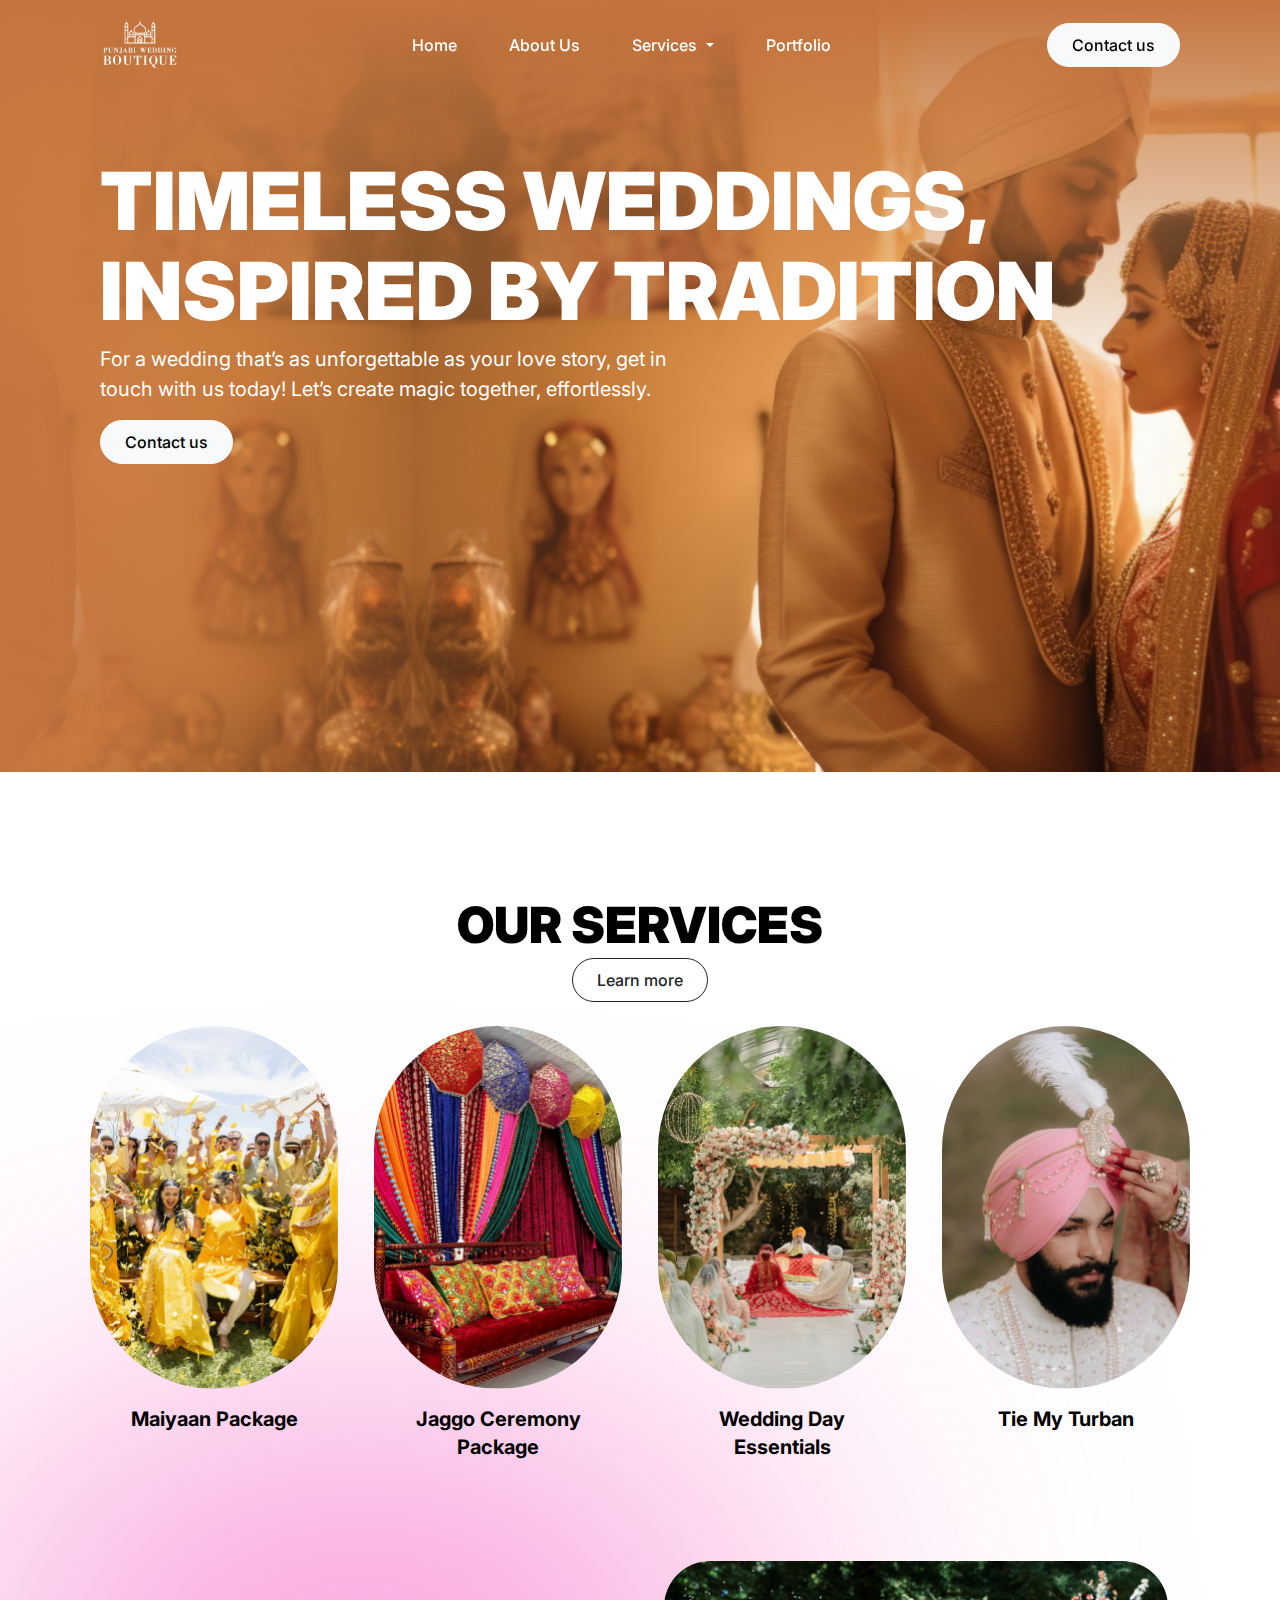
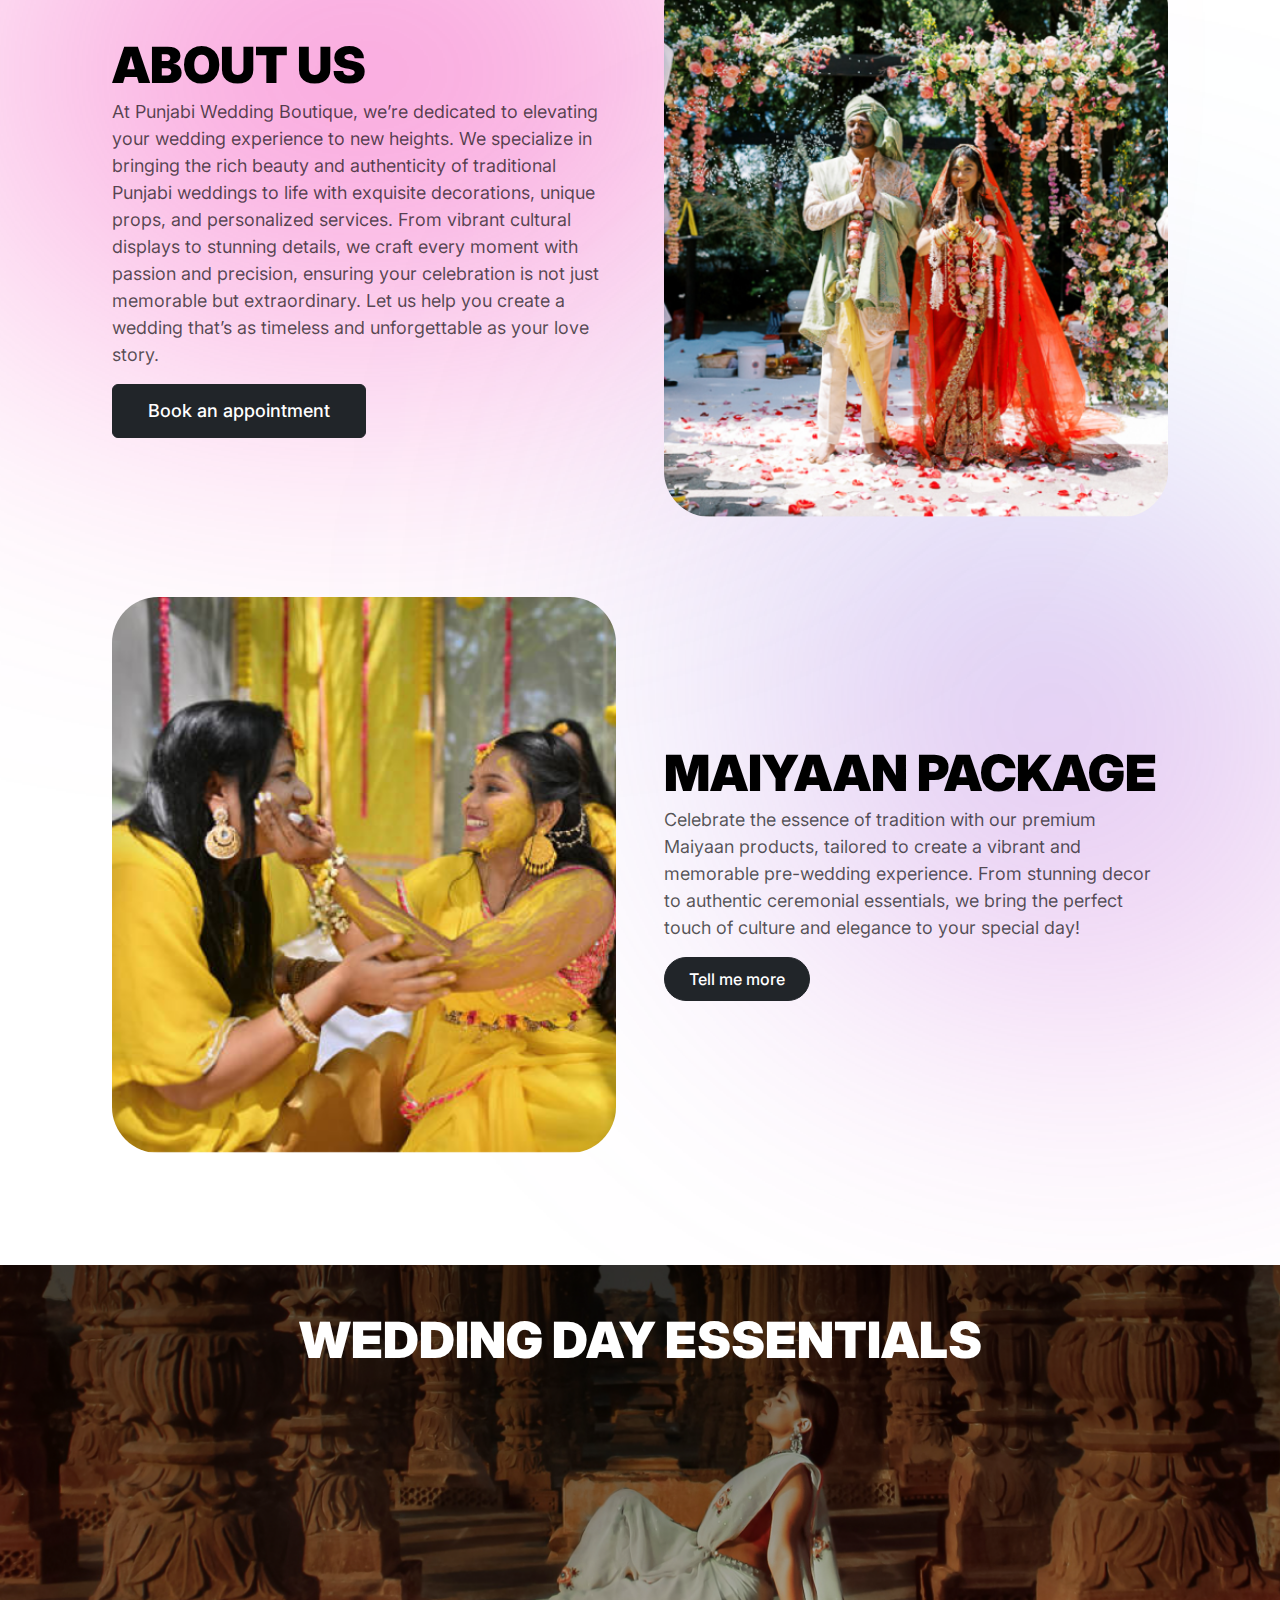
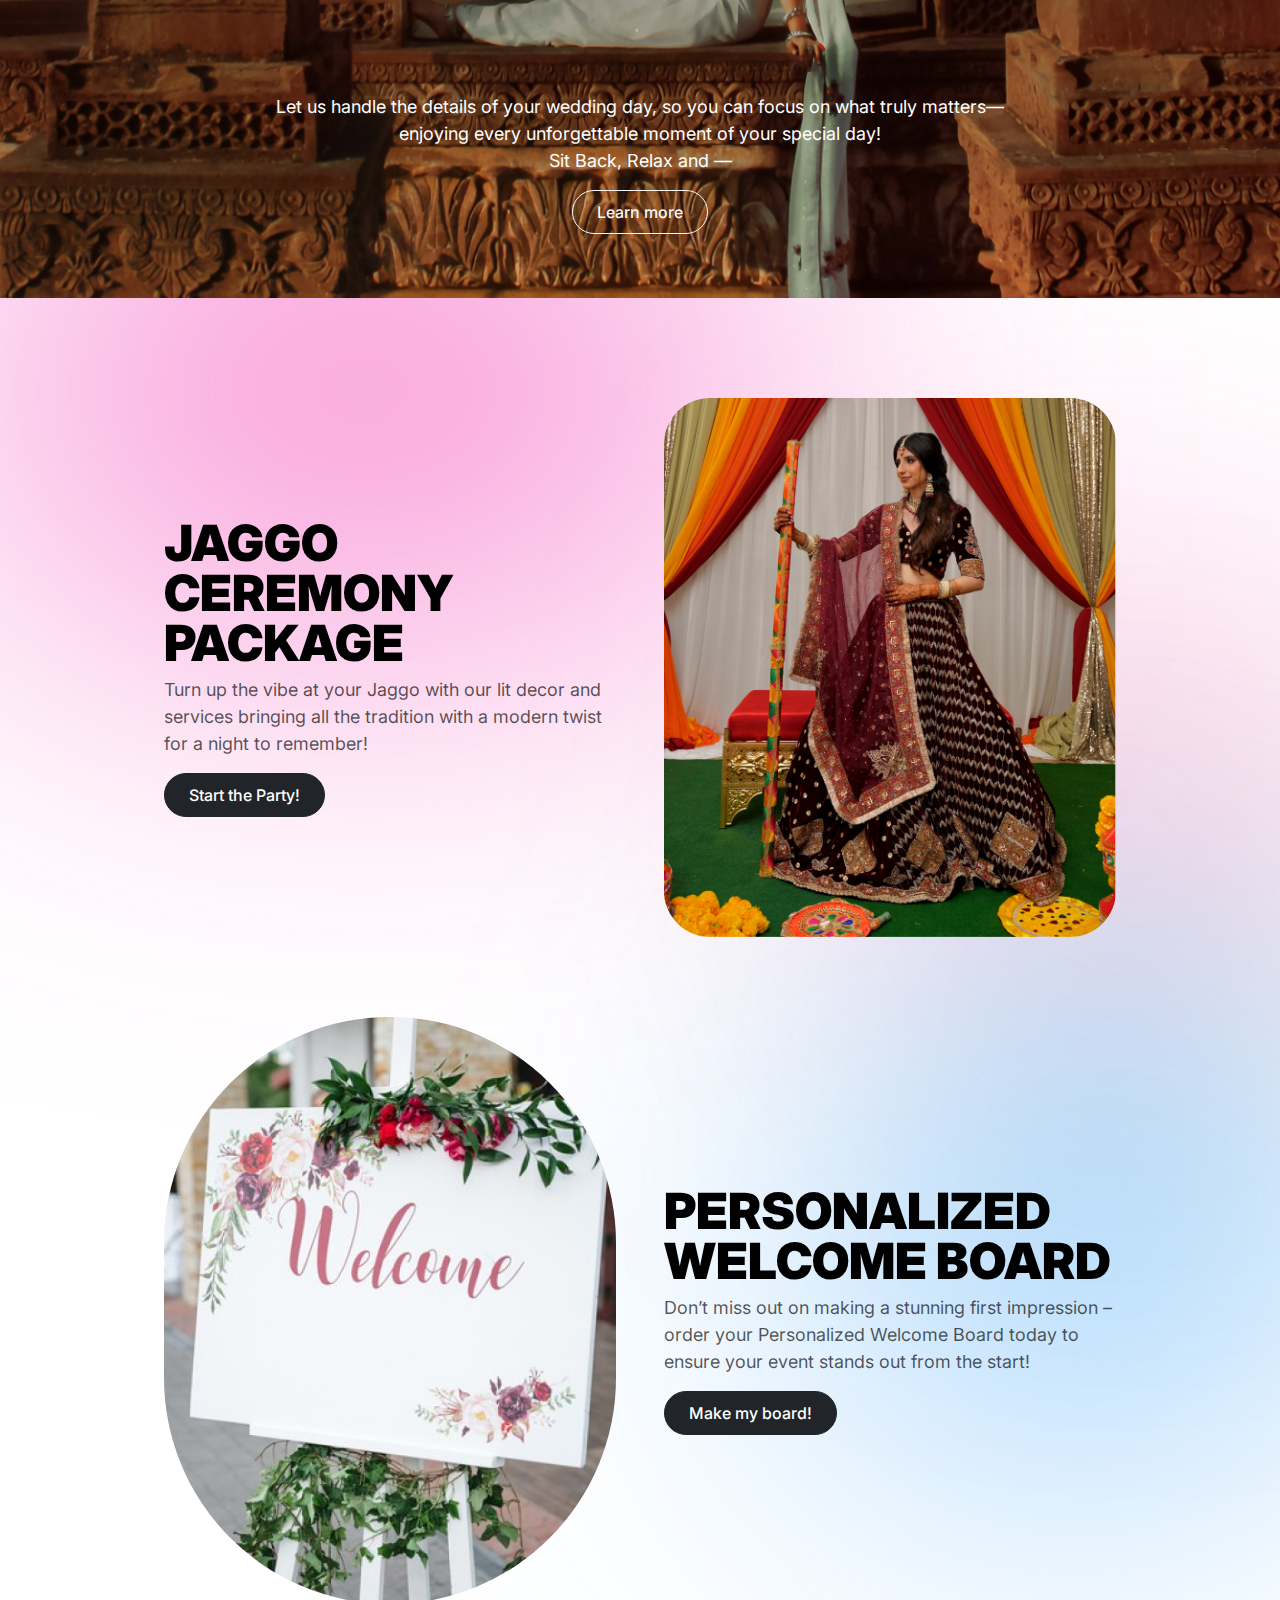
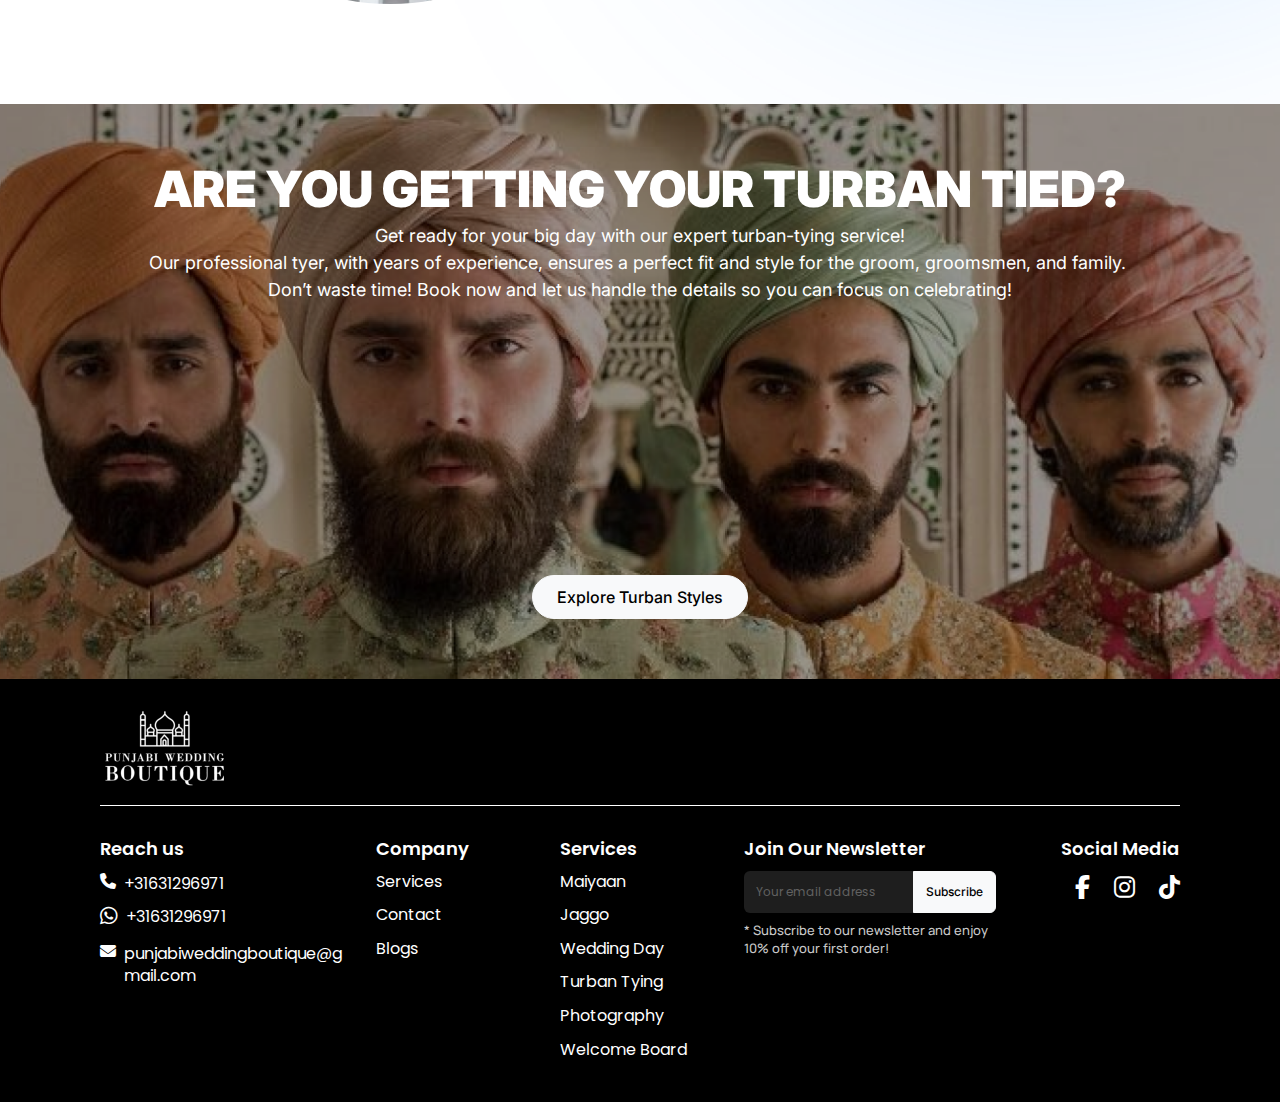
==== commit 294972f8: "redirect contact buttons on homepage" ====
--- a/index.html
+++ b/index.html
@@ -91,7 +91,7 @@
             <div class="container container_sm2">
                 <h2 class="text-center">Our Services</h2>
                 <div class="text-center mb-4">
-                    <a class="btn btn-outline-dark rounded-pill" href="#">Learn more</a>
+                    <a class="btn btn-outline-dark rounded-pill" href="about_us.html">Learn more</a>
                 </div>
                 <div class="row gy-4 gx_xl_36">
                     <div class="col-6 col-sm-3">
@@ -147,7 +147,7 @@
                                 extraordinary. Let us help you create a wedding that’s as timeless and unforgettable as
                                 your love story.</p>
                             <div>
-                                <a class="btn btn_md btn-dark" href="#">Book an appointment</a>
+                                <a class="btn btn_md btn-dark" href="contact_us.html">Book an appointment</a>
                             </div>
                         </div>
                     </div>
@@ -175,7 +175,7 @@
                                 ceremonial essentials, we bring the perfect touch of culture and elegance to your
                                 special day!</p>
                             <div>
-                                <a class="btn btn-dark rounded-pill" href="#">Tell me more</a>
+                                <a class="btn btn-dark rounded-pill" href="maiyaan.html">Tell me more</a>
                             </div>
                         </div>
                     </div>
@@ -197,7 +197,7 @@
                         Sit Back, Relax and —
                     </p>
                     <div class="text-center">
-                        <a class="btn btn-outline-light rounded-pill" href="#">Learn more</a>
+                        <a class="btn btn-outline-light rounded-pill" href="wedding_day.html">Learn more</a>
                     </div>
                 </div>
         </section>
@@ -219,7 +219,7 @@
                             <p>Turn up the vibe at your Jaggo with our lit decor and services bringing all the tradition
                                 with a modern twist for a night to remember!</p>
                             <div>
-                                <a class="btn btn-dark rounded-pill" href="#">Start the Party!</a>
+                                <a class="btn btn-dark rounded-pill" href="jaggo.html">Start the Party!</a>
                             </div>
                         </div>
                     </div>
@@ -249,7 +249,7 @@
                                 your event stands out from the start!
                             </p>
                             <div>
-                                <a class="btn btn-dark rounded-pill" href="#">Make my board!</a>
+                                <a class="btn btn-dark rounded-pill" href="welcome_board.html">Make my board!</a>
                             </div>
                         </div>
                     </div>
@@ -272,7 +272,7 @@
                     </p>
                     <div class="spacer"></div>
                     <div class="text-center">
-                        <a class="btn btn-light rounded-pill" href="#">Explore Turban Styles</a>
+                        <a class="btn btn-light rounded-pill" href="turban_tying.html">Explore Turban Styles</a>
                     </div>
                 </div>
         </section>
@@ -302,6 +302,12 @@
                                     </a>
                                 </li>
                                 <li class="footer_nav_item">
+                                    <a class="footer_nav_link" href="https://wa.me/+31631296971" target="_blank">
+                                        <i class="fs_20 fa-brands fa-whatsapp me-2"></i>
+                                        +31631296971
+                                    </a>
+                                </li>
+                                <li class="footer_nav_item">
                                     <a class="footer_nav_link" href="mailto:punjabiweddingboutique@gmail.com" target="_blank">
                                         <i class="fa-solid fa-envelope me-2"></i>
                                         punjabiweddingboutique@gmail.com
@@ -321,7 +327,7 @@
                             <div class="footer_nav_title">Company</div>
                             <ul class="footer_nav">
                                 <li class="footer_nav_item">
-                                    <a class="footer_nav_link" href="services.html">Services</a>
+                                    <a class="footer_nav_link" href="https://linktr.ee/Punjabiweddingboutique?utm_source=linktree_profile_share&ltsid=c00c75b4-0a13-4cac-ad54-e561524fcf88" target="_blank">Services</a>
                                 </li>
                                 <li class="footer_nav_item">
                                     <a class="footer_nav_link" href="contact_us.html">Contact</a>
